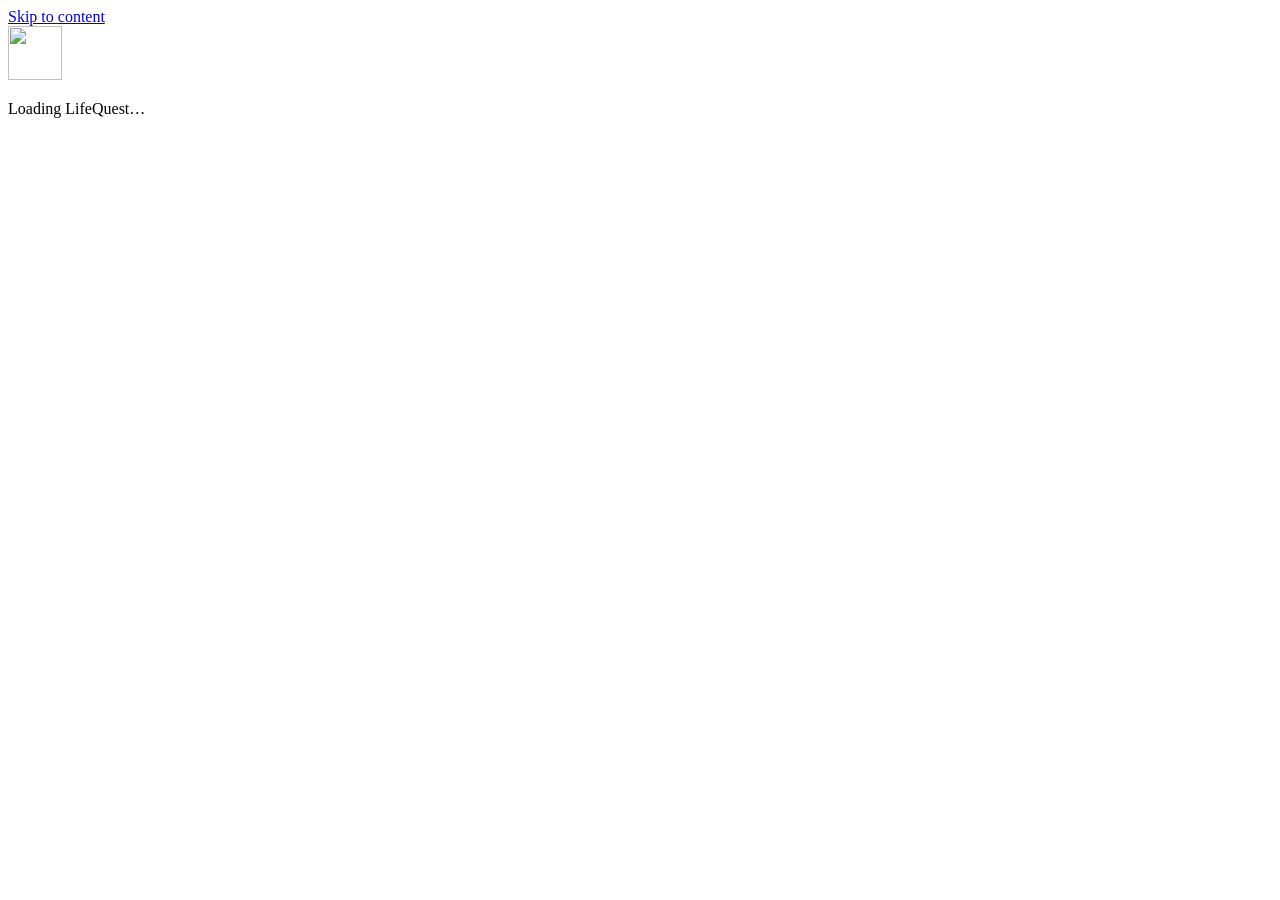
==== web/index.html @ d5780f48 "LifeQuest: opening page, reactive orb background, limelight navigation The app is a progression syst" ====
<!DOCTYPE html>
<html lang="en" data-theme="dark">
<head>
  <meta charset="utf-8">
  <meta name="viewport" content="width=device-width, initial-scale=1, viewport-fit=cover">
  <meta name="color-scheme" content="dark light">
  <meta name="description" content="LifeQuest — turn real life into a progression-based RPG.">
  <title>LifeQuest</title>
  <link rel="stylesheet" href="/css/styles.css">
  <link rel="stylesheet" href="/css/opening.css">
  <link rel="stylesheet" href="/css/landing.css">
  <!-- Decides the palette before the first paint, so light mode never flashes
       black. Must stay above the app module. -->
  <script type="module" src="/js/theme.js"></script>
  <link rel="icon" href="data:image/svg+xml,<svg xmlns='http://www.w3.org/2000/svg' viewBox='0 0 100 100'><text y='.9em' font-size='90'>◆</text></svg>">
</head>
<body>
  <a class="skip-link" href="#main">Skip to content</a>

  <div id="boot" class="boot">
    <img class="boot__mark" src="/img/emblem.svg" alt="" width="54" height="54">
    <p class="boot__text">Loading LifeQuest…</p>
  </div>

  <div id="app" class="app" hidden>
    <header class="topbar" id="topbar"></header>
    <nav class="sidenav" id="sidenav" aria-label="Primary"></nav>
    <main class="main" id="main" tabindex="-1"></main>
    <nav class="tabbar" id="tabbar" aria-label="Primary mobile"></nav>
  </div>

  <div class="toasts" id="toasts" role="status" aria-live="polite" aria-atomic="false"></div>
  <div class="overlay-root" id="overlay-root"></div>
  <div class="sr-only" id="live-region" role="status" aria-live="assertive"></div>

  <script type="module" src="/js/main.js"></script>
  <noscript>
    <p style="padding:2rem;color:#e8eaf2">LifeQuest needs JavaScript enabled to run.</p>
  </noscript>
</body>
</html>
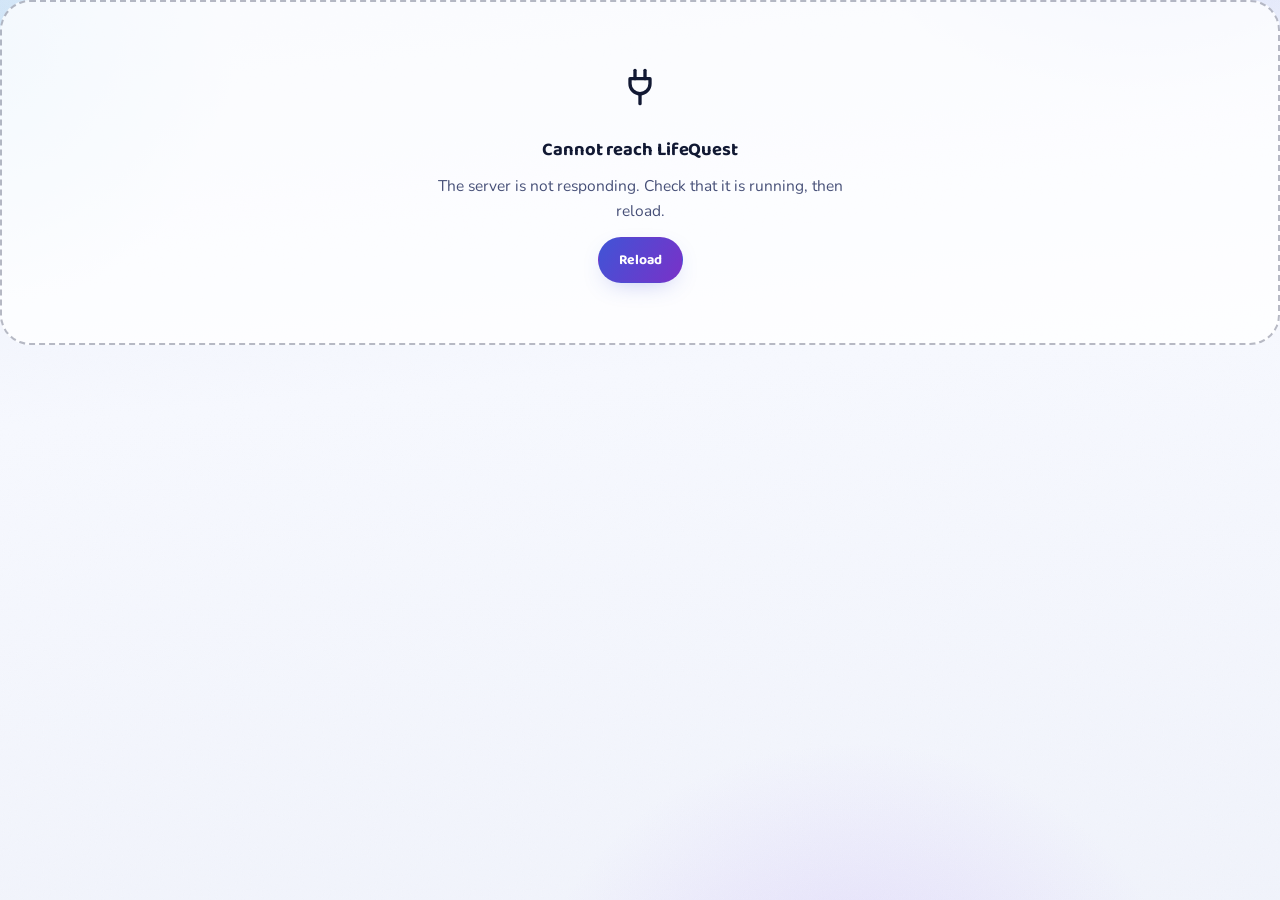
==== commit c9fa65b9: "Constellation UI, dictation and video proof; GitHub Pages demo running the server in Pyodide Static " ====
--- a/web/index.html
+++ b/web/index.html
@@ -6,19 +6,20 @@
   <meta name="color-scheme" content="dark light">
   <meta name="description" content="LifeQuest — turn real life into a progression-based RPG.">
   <title>LifeQuest</title>
-  <link rel="stylesheet" href="/css/styles.css">
-  <link rel="stylesheet" href="/css/opening.css">
-  <link rel="stylesheet" href="/css/landing.css">
+  <link rel="stylesheet" href="css/styles.css">
+  <link rel="stylesheet" href="css/opening.css">
+  <link rel="stylesheet" href="css/landing.css">
   <!-- Decides the palette before the first paint, so light mode never flashes
        black. Must stay above the app module. -->
-  <script type="module" src="/js/theme.js"></script>
-  <link rel="icon" href="data:image/svg+xml,<svg xmlns='http://www.w3.org/2000/svg' viewBox='0 0 100 100'><text y='.9em' font-size='90'>◆</text></svg>">
+  <script type="module" src="js/theme.js"></script>
+  <!-- The emblem itself, so the tab and the app can never drift apart. -->
+  <link rel="icon" type="image/svg+xml" href="img/emblem.svg">
 </head>
 <body>
   <a class="skip-link" href="#main">Skip to content</a>
 
   <div id="boot" class="boot">
-    <img class="boot__mark" src="/img/emblem.svg" alt="" width="54" height="54">
+    <img class="boot__mark" src="img/emblem.svg" alt="" width="54" height="54">
     <p class="boot__text">Loading LifeQuest…</p>
   </div>
 
@@ -33,7 +34,7 @@
   <div class="overlay-root" id="overlay-root"></div>
   <div class="sr-only" id="live-region" role="status" aria-live="assertive"></div>
 
-  <script type="module" src="/js/main.js"></script>
+  <script type="module" src="js/main.js"></script>
   <noscript>
     <p style="padding:2rem;color:#e8eaf2">LifeQuest needs JavaScript enabled to run.</p>
   </noscript>
--- a/web/css/styles.css
+++ b/web/css/styles.css
@@ -0,0 +1,1693 @@
+/* ==========================================================================
+   LifeQuest design system — playful, dark-first, motion-aware.
+   Type: rounded and self-hosted. Colour: one accent per domain, gold for XP.
+   ========================================================================== */
+
+/* ----------------------------------------------------------------- type --
+   Two faces, both self-hosted under /fonts, because `font-src 'self'` in the
+   CSP forbids fetching them and a Google Fonts <link> would be blocked twice
+   over — once for the stylesheet, once for the file. Downloaded once and
+   committed, so the app has no network dependency and looks the same offline.
+
+   Both are variable fonts: one file each covers every weight the product uses,
+   which is why the whole type system costs two requests and ~70 KB.
+
+   * Nunito for everything you read. Rounded terminals and open counters — the
+     friendliest thing that is still a serious reading face at 15.5px.
+   * Baloo 2 for display: headings, the wordmark, levels, big numbers. Chunky
+     and unmistakably playful, which is exactly what a heading should be here
+     and exactly what body copy should not.
+
+   `font-display: swap` matters more than usual: the fallback stack is still the
+   rounded system stack these replaced, so a slow first paint degrades to the
+   previous design rather than to Times New Roman.
+   ------------------------------------------------------------------------- */
+@font-face {
+  font-family: "Nunito";
+  src: url("../fonts/nunito-latin.woff2") format("woff2");
+  font-weight: 200 1000;
+  font-style: normal;
+  font-display: swap;
+  unicode-range: U+0000-00FF, U+0131, U+0152-0153, U+02BB-02BC, U+02C6, U+02DA,
+                 U+02DC, U+0304, U+0308, U+0329, U+2000-206F, U+20AC, U+2122,
+                 U+2191, U+2193, U+2212, U+2215, U+FEFF, U+FFFD;
+}
+@font-face {
+  font-family: "Baloo 2";
+  src: url("../fonts/baloo2-latin.woff2") format("woff2");
+  font-weight: 400 800;
+  font-style: normal;
+  font-display: swap;
+  unicode-range: U+0000-00FF, U+0131, U+0152-0153, U+02BB-02BC, U+02C6, U+02DA,
+                 U+02DC, U+0304, U+0308, U+0329, U+2000-206F, U+20AC, U+2122,
+                 U+2191, U+2193, U+2212, U+2215, U+FEFF, U+FFFD;
+}
+
+/* --------------------------------------------------------------- themes --
+   Two palettes, one token contract. `data-theme` is written by js/theme.js and
+   is always the *resolved* value (light or dark) — "auto" lives in
+   `data-theme-pref` and is resolved against the OS setting, so no stylesheet
+   ever has to express the same palette twice.
+
+   The scheme is cool throughout — indigo, violet, cyan, teal — with exactly one
+   warm colour left in it: XP gold. Keeping gold rare is what makes it read as
+   reward rather than decoration, so it is reserved for levels, XP and streaks
+   and is never used for ordinary chrome.
+   ------------------------------------------------------------------------- */
+:root {
+  color-scheme: dark;
+
+  /* Ground and surfaces */
+  --bg: #05070f;
+  --bg-1: #0d1330;
+  --bg-2: #070a18;
+  --surface-1: rgba(24, 31, 58, 0.70);
+  --surface-2: rgba(33, 42, 76, 0.80);
+  --surface-3: rgba(45, 57, 100, 0.88);
+  --surface-solid: #141a30;
+  --chrome: rgba(8, 11, 24, 0.66);        /* glass bars: topbar, sidenav, modal */
+  --field: rgba(6, 9, 20, 0.60);          /* inputs */
+  --field-focus: rgba(6, 9, 20, 0.85);
+  --scrim: rgba(4, 6, 14, 0.72);
+  --border: rgba(255, 255, 255, 0.10);
+  --border-strong: rgba(255, 255, 255, 0.20);
+  --track: rgba(255, 255, 255, 0.08);   /* unfilled meter groove */
+
+  /* Ink */
+  --text: #eef1fb;
+  --text-muted: #a7afcc;
+  --text-dim: #737c9f;
+  --on-accent: #070c1c;                   /* ink on a bright accent fill */
+  --on-xp: #1c1405;
+
+  /* Domain accents (UI) */
+  --physical: #3fd0c9;
+  --physical-soft: rgba(63, 208, 201, 0.16);
+  --physical-line: rgba(63, 208, 201, 0.40);
+  --academic: #56d0f5;
+  --academic-soft: rgba(86, 208, 245, 0.16);
+  --academic-line: rgba(86, 208, 245, 0.40);
+  --passion: #bd85ff;
+  --passion-soft: rgba(189, 133, 255, 0.16);
+  --passion-line: rgba(189, 133, 255, 0.40);
+  --xp: #ffcf5c;
+  --xp-soft: rgba(255, 207, 92, 0.16);
+  --xp-line: rgba(255, 207, 92, 0.42);
+  --xp-glow: rgba(255, 207, 92, 0.55);
+  --success: #4fdca6;
+  --warn: #ffc04d;
+  --danger: #ff7a8f;
+  --accent: #7d8cff;
+  --accent-2: #b07cff;
+  --accent-soft: rgba(125, 140, 255, 0.16);
+  --accent-line: rgba(125, 140, 255, 0.42);
+
+  /* The centred display type: dark blue into purple. */
+  --headline-a: #4c6ef5;
+  --headline-b: #b07cff;
+
+  /* Slow colour field behind the whole app */
+  --halo-a: rgba(125, 140, 255, 0.22);
+  --halo-b: rgba(86, 208, 245, 0.17);
+  --halo-c: rgba(189, 133, 255, 0.20);
+
+  /* Type — rounded and playful, so the product reads as a game not a form.
+     Every stack keeps the system fallbacks the self-hosted faces replaced, so
+     a blocked or slow font degrades to the previous design. */
+  --font: "Nunito", ui-rounded, "SF Pro Rounded", "Trebuchet MS",
+          "Segoe UI Variable Text", "Segoe UI", system-ui, sans-serif;
+  --font-display: "Baloo 2", "Nunito", ui-rounded, "SF Pro Rounded",
+                  "Trebuchet MS", "Segoe UI Variable Display", system-ui, sans-serif;
+  --font-mono: ui-monospace, "Cascadia Mono", "SF Mono", "Segoe UI Mono", Menlo, monospace;
+  /* A contrasting face used mid-sentence to lift key words out of body copy.
+     Deliberately NOT rounded: with the body face this friendly, the emphasis
+     channel has to be a real change of voice to still register. */
+  --font-accent: "Iowan Old Style", "Palatino Linotype", Palatino, Georgia,
+                 "Times New Roman", serif;
+
+  /* Shape — chunky and friendly */
+  --r-sm: 10px;
+  --r-md: 16px;
+  --r-lg: 22px;
+  --r-xl: 30px;
+  --shadow-1: 0 2px 6px rgba(0, 0, 0, 0.35);
+  --shadow-2: 0 14px 34px -14px rgba(0, 0, 0, 0.75);
+  --shadow-3: 0 30px 70px -22px rgba(0, 0, 0, 0.85);
+  --ring: 0 0 0 3px var(--bg), 0 0 0 6px var(--accent);
+
+  --nav-w: 88px;                          /* the icon rail, labels live in tooltips */
+  --topbar-h: 68px;
+  --ease: cubic-bezier(0.22, 0.68, 0.31, 1);
+  --spring: cubic-bezier(0.34, 1.56, 0.64, 1);
+  --dur-fast: 140ms;
+  --dur: 260ms;
+  --dur-slow: 520ms;
+}
+
+/* Light: the same contract, re-grounded. Accents are darkened rather than
+   re-hued, so a physical quest is the same teal idea in both themes — just at a
+   weight that holds contrast against white instead of against near-black. */
+:root[data-theme="light"] {
+  color-scheme: light;
+
+  --bg: #eef1fa;
+  --bg-1: #e2e8f8;
+  --bg-2: #f7f9ff;
+  --surface-1: rgba(255, 255, 255, 0.76);
+  --surface-2: rgba(255, 255, 255, 0.92);
+  --surface-3: #ffffff;
+  --surface-solid: #ffffff;
+  --chrome: rgba(247, 249, 255, 0.78);
+  --field: rgba(255, 255, 255, 0.88);
+  --field-focus: #ffffff;
+  --scrim: rgba(17, 24, 54, 0.38);
+  --border: rgba(20, 28, 60, 0.14);
+  --border-strong: rgba(20, 28, 60, 0.30);
+  --track: rgba(20, 28, 60, 0.11);
+
+  --text: #121933;
+  --text-muted: #475078;
+  --text-dim: #6a7398;
+  --on-accent: #ffffff;
+  --on-xp: #2a1e02;
+
+  --physical: #0d8f88;
+  --physical-soft: rgba(13, 143, 136, 0.13);
+  --physical-line: rgba(13, 143, 136, 0.38);
+  --academic: #0b76ad;
+  --academic-soft: rgba(11, 118, 173, 0.13);
+  --academic-line: rgba(11, 118, 173, 0.38);
+  --passion: #7534c9;
+  --passion-soft: rgba(117, 52, 201, 0.12);
+  --passion-line: rgba(117, 52, 201, 0.36);
+  --xp: #9a6a08;
+  --xp-soft: rgba(154, 106, 8, 0.14);
+  --xp-line: rgba(154, 106, 8, 0.40);
+  --xp-glow: rgba(154, 106, 8, 0.35);
+  --success: #0f7d59;
+  --warn: #8c5c00;
+  --danger: #c22a44;
+  --accent: #4054d6;
+  --accent-2: #7534c9;
+  --accent-soft: rgba(64, 84, 214, 0.12);
+  --accent-line: rgba(64, 84, 214, 0.38);
+
+  --headline-a: #1e3a9c;
+  --headline-b: #6b2fc9;
+
+  --halo-a: rgba(96, 120, 245, 0.20);
+  --halo-b: rgba(40, 170, 230, 0.16);
+  --halo-c: rgba(150, 100, 245, 0.18);
+
+  /* Shadows on a light ground have to be far lighter or everything looks dirty. */
+  --shadow-1: 0 2px 6px rgba(20, 28, 60, 0.10);
+  --shadow-2: 0 14px 34px -14px rgba(20, 28, 60, 0.28);
+  --shadow-3: 0 30px 70px -22px rgba(20, 28, 60, 0.34);
+}
+
+:root[data-contrast="high"] {
+  --text-muted: #dde1ee;
+  --text-dim: #bcc2d6;
+  --border: rgba(255, 255, 255, 0.3);
+  --border-strong: rgba(255, 255, 255, 0.5);
+  --surface-1: rgba(20, 23, 42, 0.97);
+  --surface-2: rgba(34, 38, 64, 0.98);
+}
+
+:root[data-theme="light"][data-contrast="high"] {
+  --text-muted: #232b4d;
+  --text-dim: #384169;
+  --border: rgba(20, 28, 60, 0.34);
+  --border-strong: rgba(20, 28, 60, 0.58);
+  --surface-1: #ffffff;
+  --surface-2: #ffffff;
+}
+
+*, *::before, *::after { box-sizing: border-box; }
+html, body { height: 100%; }
+
+body {
+  margin: 0;
+  font-family: var(--font);
+  font-size: 15.5px;
+  line-height: 1.6;
+  color: var(--text);
+  background: var(--bg);
+  -webkit-font-smoothing: antialiased;
+  text-rendering: optimizeLegibility;
+  overflow-x: hidden;
+}
+
+/* Slow-drifting colour field. Purely decorative, sits behind everything. */
+body::before {
+  content: "";
+  position: fixed; inset: -20vmax; z-index: -2;
+  background:
+    radial-gradient(38vmax 32vmax at 78% 8%, var(--halo-a), transparent 62%),
+    radial-gradient(36vmax 34vmax at 12% 22%, var(--halo-b), transparent 60%),
+    radial-gradient(42vmax 38vmax at 62% 92%, var(--halo-c), transparent 62%),
+    linear-gradient(175deg, var(--bg-1), var(--bg-2) 45%, var(--bg));
+  animation: drift 34s var(--ease) infinite alternate;
+}
+/* Fine grain so the large flat areas do not band. */
+body::after {
+  content: "";
+  position: fixed; inset: 0; z-index: -1; pointer-events: none; opacity: .30;
+  background-image: url("data:image/svg+xml,%3Csvg xmlns='http://www.w3.org/2000/svg' width='140' height='140'%3E%3Cfilter id='n'%3E%3CfeTurbulence type='fractalNoise' baseFrequency='.85' numOctaves='3'/%3E%3CfeColorMatrix type='saturate' values='0'/%3E%3C/filter%3E%3Crect width='140' height='140' filter='url(%23n)' opacity='.35'/%3E%3C/svg%3E");
+}
+:root[data-theme="light"] body::after { opacity: .10; }
+@keyframes drift {
+  0%   { transform: translate3d(0, 0, 0) scale(1); }
+  50%  { transform: translate3d(-2.5vmax, 2vmax, 0) scale(1.06); }
+  100% { transform: translate3d(2vmax, -2.5vmax, 0) scale(1.02); }
+}
+
+h1, h2, h3, h4 {
+  margin: 0; font-family: var(--font-display);
+  /* Baloo 2 carries tall ascenders and a deep descender, so it needs more room
+     than the system stack did and none of the negative tracking that stack
+     wanted — it is already tightly spaced by design. */
+  line-height: 1.22; font-weight: 700; letter-spacing: -0.005em;
+}
+h1 { font-size: clamp(1.75rem, 1.2rem + 2.1vw, 2.6rem); }
+h2 { font-size: 1.25rem; }
+h3 { font-size: 1.05rem; }
+p { margin: 0 0 0.85em; }
+a { color: var(--academic); }
+button, input, select, textarea { font: inherit; color: inherit; }
+::selection { background: var(--accent-soft); }
+
+.grad-text {
+  background: linear-gradient(102deg, var(--headline-a), var(--headline-b));
+  -webkit-background-clip: text; background-clip: text;
+  color: transparent; -webkit-text-fill-color: transparent;
+}
+
+.sr-only {
+  position: absolute; width: 1px; height: 1px; padding: 0; margin: -1px;
+  overflow: hidden; clip: rect(0 0 0 0); white-space: nowrap; border: 0;
+}
+
+.skip-link {
+  position: absolute; left: 12px; top: -70px; z-index: 100;
+  background: var(--surface-solid); color: var(--text);
+  padding: 11px 18px; border-radius: var(--r-md); border: 1px solid var(--border-strong);
+  transition: top var(--dur) var(--spring);
+}
+.skip-link:focus { top: 14px; }
+
+:where(a, button, input, select, textarea, [tabindex]):focus-visible {
+  outline: none; box-shadow: var(--ring); border-radius: var(--r-sm);
+}
+
+/* --------------------------------------------------------------- boot ---- */
+.boot {
+  position: fixed; inset: 0; display: grid; place-content: center; gap: 18px;
+  justify-items: center; z-index: 50;
+}
+.boot[hidden] { display: none; }   /* author display beats the UA [hidden] rule */
+.boot__mark { width: 54px; height: 54px; animation: bob 1.5s var(--ease) infinite; }
+.boot__text {
+  color: var(--text-dim); font-size: 12px; letter-spacing: 0.22em; text-transform: uppercase;
+}
+@keyframes bob {
+  0%, 100% { transform: translateY(0) rotate(0deg); opacity: .6; }
+  50%      { transform: translateY(-10px) rotate(8deg); opacity: 1; }
+}
+
+/* ------------------------------------------------------------ app shell -- */
+.app {
+  display: grid;
+  grid-template-columns: var(--nav-w) minmax(0, 1fr);
+  grid-template-rows: var(--topbar-h) minmax(0, 1fr);
+  grid-template-areas: "nav top" "nav main";
+  min-height: 100vh;
+}
+.app[hidden] { display: none; }
+.app.app--bare {
+  grid-template-columns: minmax(0, 1fr);
+  grid-template-areas: "main"; grid-template-rows: 1fr;
+}
+.app.app--bare .topbar, .app.app--bare .sidenav, .app.app--bare .tabbar { display: none; }
+.app.app--bare .main { padding: 0; max-width: none; }
+
+.topbar {
+  grid-area: top; position: sticky; top: 0; z-index: 20;
+  display: flex; align-items: center; gap: 18px;
+  padding: 0 clamp(16px, 3vw, 34px);
+  background: var(--chrome);
+  backdrop-filter: blur(18px) saturate(140%);
+  border-bottom: 1px solid var(--border);
+}
+.topbar__brand {
+  display: none; align-items: center; gap: 9px; text-decoration: none; color: var(--text);
+}
+.topbar__name { font-family: var(--font-display); letter-spacing: -0.01em; }
+.topbar__xp { flex: 1; max-width: 460px; }
+.topbar__actions { margin-left: auto; gap: 8px; }
+
+.sidenav {
+  grid-area: nav; position: sticky; top: 0; align-self: start;
+  height: 100vh; padding: 18px 8px 18px;
+  display: flex; flex-direction: column; align-items: center; gap: 5px;
+  background: var(--chrome);
+  backdrop-filter: blur(18px) saturate(140%);
+  border-right: 1px solid var(--border);
+}
+
+.main {
+  grid-area: main; min-width: 0;
+  padding: clamp(20px, 2.8vw, 38px) clamp(16px, 3vw, 34px) 110px;
+  max-width: 1220px; width: 100%;
+}
+.main:focus { outline: none; }
+.tabbar { display: none; }
+
+/* ------------------------------------------------------------ brand/nav -- */
+.brand { display: flex; align-items: center; gap: 11px; padding: 4px 10px 22px; }
+.brand--auth { padding: 0 0 22px; }
+.brand--auth .brand__sub { max-width: none; letter-spacing: .07em; }
+.brand__mark { filter: drop-shadow(0 4px 14px var(--accent-line)); }
+.brand__name {
+  font-family: var(--font-display); font-weight: 700; font-size: 1.12rem;
+  letter-spacing: -0.015em;
+}
+.brand__sub {
+  display: block; font-size: 10.5px; letter-spacing: 0.1em; text-transform: uppercase;
+  color: var(--text-dim); line-height: 1.4; letter-spacing: .05em;
+}
+
+/* The labelled row, now used only by the "More" sheet — the one place a phone
+   can read the name of a screen the icon bar shows without one. */
+.navlink {
+  position: relative; display: flex; align-items: center; gap: 11px;
+  padding: 10px 13px; border-radius: var(--r-md);
+  color: var(--text-muted); text-decoration: none; font-size: 14.5px; font-weight: 600;
+  border: 1px solid transparent; background: none; cursor: pointer; width: 100%;
+  text-align: left; font-family: inherit;
+  transition: background var(--dur-fast) var(--ease), color var(--dur-fast) var(--ease),
+              transform var(--dur-fast) var(--spring);
+}
+.navlink--sheet:hover { background: var(--surface-1); color: var(--text); transform: translateX(3px); }
+.navlink--sheet { background: var(--surface-1); border-color: var(--border); }
+.navlink--sheet[aria-current="page"] { color: var(--text); border-color: var(--border-strong); }
+.navlink__glyph { flex: none; opacity: .75; }
+.nav-spacer { flex: 1; }
+
+/* ------------------------------------------------------- limelight nav --- */
+/* Icon-only navigation with a beam that slides to the active item and throws a
+   cone of light over it. One component, two orientations: the desktop rail runs
+   the beam down its trailing edge, the phone bar across its top. */
+.limelight {
+  position: relative; display: flex; isolation: isolate;
+}
+.limelight--vertical { flex-direction: column; align-items: center; gap: 2px; padding: 4px 0; }
+.limelight--horizontal { align-items: center; justify-content: space-around; }
+
+.limelight__item {
+  position: relative; z-index: 2;
+  display: grid; place-items: center; width: 46px; height: 46px; flex: none;
+  padding: 0; border-radius: var(--r-md); border: 0; background: none;
+  color: var(--text); cursor: pointer;
+  /* The original fades inactive icons rather than recolouring them, so one
+     accent does the work and the row stays quiet. */
+  opacity: .38;
+  transition: opacity var(--dur) var(--ease), transform var(--dur-fast) var(--spring);
+}
+.limelight__item:hover { opacity: .78; transform: translateY(-1px); }
+.limelight__item.is-active { opacity: 1; }
+.limelight__item:focus-visible { outline: none; box-shadow: var(--ring); opacity: 1; }
+.limelight__item .icon { width: 22px; height: 22px; }
+
+.limelight__badge {
+  position: absolute; top: 6px; right: 5px; min-width: 16px; height: 16px;
+  display: grid; place-items: center; padding: 0 4px; border-radius: 99px;
+  background: var(--xp); color: var(--on-xp);
+  font-size: 10.5px; font-weight: 800; font-variant-numeric: tabular-nums;
+  box-shadow: 0 0 10px -2px var(--xp-glow);
+}
+.limelight__badge[hidden] { display: none; }
+
+.limelight__beam {
+  position: absolute; z-index: 1; border-radius: 99px; background: var(--accent);
+}
+/* The glow is thrown in the direction the light travels — down out of a bar
+   pinned to the bottom of the screen, sideways off a rail. */
+.limelight--horizontal .limelight__beam { box-shadow: 0 14px 34px 4px var(--accent); }
+.limelight--vertical .limelight__beam { box-shadow: -14px 0 34px 4px var(--accent); }
+/* Parked off-stage until the first measurement, exactly as the original does,
+   so the opening frame is never a light sliding in from nowhere. */
+.limelight--horizontal .limelight__beam { top: 0; left: -999px; width: 44px; height: 4px; }
+.limelight--vertical .limelight__beam { right: 0; top: -999px; height: 44px; width: 4px; }
+.limelight--ready .limelight__beam {
+  transition: left 400ms var(--ease), top 400ms var(--ease);
+}
+.limelight--instant .limelight__beam { transition: none; }
+
+/* The cone travels with the beam: a clipped wedge of light spreading away from
+   the edge it sits on. */
+.limelight__cone {
+  position: absolute; pointer-events: none;
+}
+.limelight--horizontal .limelight__cone {
+  left: -30%; top: 4px; width: 160%; height: 56px;
+  clip-path: polygon(5% 100%, 25% 0, 75% 0, 95% 100%);
+  background: linear-gradient(180deg, var(--accent-line), transparent 88%);
+}
+.limelight--vertical .limelight__cone {
+  top: -30%; right: 4px; height: 160%; width: 60px;
+  clip-path: polygon(100% 5%, 0 25%, 0 75%, 100% 95%);
+  background: linear-gradient(270deg, var(--accent-line), transparent 88%);
+}
+
+/* ------------------------------------------------------------- the rail -- */
+.rail__brand {
+  display: grid; place-items: center; padding: 4px 0 14px;
+}
+.rail__brand img { filter: drop-shadow(0 4px 14px var(--accent-line)); }
+.rail__level { display: grid; place-items: center; padding-top: 10px; }
+.rail__ring {
+  position: relative; display: grid; place-items: center;
+  width: 46px; height: 46px;
+}
+/* The meter *is* the ring: one conic sweep for the XP percentage, masked to a
+   band. It has to be a pseudo-element rather than the box itself — a mask
+   applies to the whole subtree, and the level number would be cut out with it. */
+.rail__ring::before {
+  content: ""; position: absolute; inset: 0; border-radius: 50%;
+  background: conic-gradient(var(--xp) calc(var(--pct, 0) * 1%), var(--track) 0);
+  -webkit-mask: radial-gradient(circle, transparent 58%, #000 60%);
+  mask: radial-gradient(circle, transparent 58%, #000 60%);
+}
+.rail__ring b {
+  position: relative; font-family: var(--font-display); font-weight: 800;
+  font-size: 15px; color: var(--text); line-height: 1;
+}
+
+/* ------------------------------------------------------------- surfaces -- */
+.card {
+  position: relative;
+  background: var(--surface-1);
+  border: 1px solid var(--border);
+  border-radius: var(--r-lg);
+  padding: clamp(16px, 2vw, 24px);
+  box-shadow: var(--shadow-2);
+  backdrop-filter: blur(12px);
+}
+.card--flush { padding: 0; overflow: hidden; }
+.card--tight { padding: 14px 16px; border-radius: var(--r-md); }
+.card__head {
+  display: flex; align-items: baseline; justify-content: space-between;
+  gap: 12px; margin-bottom: 15px;
+}
+.card__title {
+  font-family: var(--font-display); font-size: 12.5px; letter-spacing: 0.14em;
+  text-transform: uppercase; color: var(--text-dim); font-weight: 700;
+}
+
+.grid { display: grid; gap: clamp(14px, 1.7vw, 22px); }
+.grid--2 { grid-template-columns: repeat(auto-fit, minmax(310px, 1fr)); }
+.grid--3 { grid-template-columns: repeat(auto-fit, minmax(240px, 1fr)); }
+.stack { display: flex; flex-direction: column; gap: 15px; }
+.row { display: flex; align-items: center; gap: 10px; flex-wrap: wrap; }
+.row--between { justify-content: space-between; }
+.page-head {
+  display: flex; align-items: flex-end; justify-content: space-between;
+  gap: 16px; margin-bottom: 24px; flex-wrap: wrap;
+}
+.page-head p { color: var(--text-muted); margin: 6px 0 0; max-width: 62ch; }
+
+/* --------------------------------------------------------------- pieces -- */
+.eyebrow {
+  font-family: var(--font-display); font-size: 11px; letter-spacing: 0.2em;
+  text-transform: uppercase; color: var(--text-dim); font-weight: 700;
+}
+.muted { color: var(--text-muted); }
+.dim { color: var(--text-dim); }
+.num { font-variant-numeric: tabular-nums; }
+.mono { font-family: var(--font-mono); }
+
+.chip {
+  display: inline-flex; align-items: center; gap: 6px;
+  padding: 4px 11px; border-radius: 99px; font-size: 11.5px; font-weight: 700;
+  letter-spacing: 0.05em; text-transform: uppercase;
+  background: var(--surface-2); color: var(--text-muted);
+  border: 1.5px solid var(--border); white-space: nowrap;
+  transition: transform var(--dur-fast) var(--spring);
+}
+.chip:hover { transform: translateY(-1px) rotate(-1deg); }
+.chip--physical { background: var(--physical-soft); color: var(--physical); border-color: var(--physical-line); }
+.chip--academic { background: var(--academic-soft); color: var(--academic); border-color: var(--academic-line); }
+.chip--passion  { background: var(--passion-soft);  color: var(--passion);  border-color: var(--passion-line); }
+.chip--xp { background: var(--xp-soft); color: var(--xp); border-color: var(--xp-line); }
+.chip--success { background: rgba(92,227,154,.16); color: var(--success); border-color: rgba(92,227,154,.4); }
+.chip--warn { background: rgba(255,192,77,.16); color: var(--warn); border-color: rgba(255,192,77,.4); }
+.chip--danger { background: rgba(255,122,122,.16); color: var(--danger); border-color: rgba(255,122,122,.4); }
+
+.stars { color: var(--xp); letter-spacing: 2px; font-size: 12.5px; }
+.stars .off { color: var(--text-dim); opacity: .4; }
+
+.btn {
+  --btn-bg: var(--surface-2);
+  --btn-fg: var(--text);
+  display: inline-flex; align-items: center; justify-content: center; gap: 8px;
+  padding: 11px 20px; border-radius: 99px; cursor: pointer;
+  background: var(--btn-bg); color: var(--btn-fg);
+  border: 1.5px solid var(--border-strong);
+  font-family: var(--font-display); font-weight: 700; font-size: 14px;
+  transition: transform var(--dur-fast) var(--spring), filter var(--dur-fast) var(--ease),
+              box-shadow var(--dur-fast) var(--ease);
+}
+.btn:hover:not(:disabled) { filter: brightness(1.12); transform: translateY(-2px); }
+.btn:active:not(:disabled) { transform: translateY(0) scale(.98); }
+.btn:disabled { opacity: .5; cursor: not-allowed; }
+.btn--primary {
+  --btn-bg: linear-gradient(120deg, var(--accent), var(--accent-2) 92%);
+  --btn-fg: var(--on-accent);
+  border-color: transparent; box-shadow: 0 8px 24px -10px var(--accent-line);
+}
+.btn--primary:hover:not(:disabled) { box-shadow: 0 12px 30px -10px var(--accent); }
+.btn--ghost { --btn-bg: transparent; border-color: var(--border); color: var(--text-muted); }
+.btn--ghost:hover { color: var(--text); background: var(--surface-1); }
+.btn--danger { --btn-bg: rgba(255,122,122,.14); color: var(--danger); border-color: rgba(255,122,122,.4); }
+.btn--sm { padding: 7px 14px; font-size: 12.5px; }
+.btn--lg { padding: 14px 24px; font-size: 15.5px; }
+.btn--block { width: 100%; }
+
+.field { display: flex; flex-direction: column; gap: 7px; margin-bottom: 15px; }
+.field__label {
+  font-family: var(--font-display); font-size: 12px; letter-spacing: 0.08em;
+  text-transform: uppercase; color: var(--text-dim); font-weight: 700;
+}
+.field__hint { font-size: 12.5px; color: var(--text-dim); }
+.field__error { font-size: 13px; color: var(--danger); font-weight: 600; }
+.input, .textarea, .select {
+  width: 100%; padding: 12px 15px; border-radius: var(--r-md);
+  background: var(--field); color: var(--text);
+  border: 1.5px solid var(--border);
+  transition: border-color var(--dur-fast) var(--ease), background var(--dur-fast) var(--ease);
+}
+.input:hover, .textarea:hover, .select:hover { border-color: var(--border-strong); }
+.input:focus, .textarea:focus, .select:focus { background: var(--field-focus); }
+.input::placeholder, .textarea::placeholder { color: var(--text-dim); }
+.textarea { min-height: 108px; resize: vertical; line-height: 1.55; }
+
+.pillgroup { display: flex; flex-wrap: wrap; gap: 8px; }
+.pill {
+  padding: 8px 15px; border-radius: 99px; cursor: pointer; font-size: 13.5px; font-weight: 600;
+  background: var(--surface-1); border: 1.5px solid var(--border); color: var(--text-muted);
+  transition: all var(--dur-fast) var(--spring);
+}
+.pill:hover { color: var(--text); border-color: var(--border-strong); transform: translateY(-2px); }
+.pill[aria-pressed="true"] {
+  background: var(--xp-soft); color: var(--xp); border-color: var(--xp-line);
+  box-shadow: 0 4px 14px -6px var(--xp-glow);
+}
+
+/* ---------------------------------------------------------- progress ----- */
+.meter { --value: 0; --meter-color: var(--xp); }
+.meter__track {
+  height: 10px; border-radius: 99px; overflow: hidden;
+  background: var(--track); position: relative;
+}
+.meter__fill {
+  height: 100%; width: calc(var(--value) * 1%); border-radius: 99px;
+  background: linear-gradient(90deg,
+      color-mix(in srgb, var(--meter-color) 58%, var(--surface-solid)), var(--meter-color));
+  box-shadow: 0 0 16px -2px var(--meter-color);
+  transition: width var(--dur-slow) var(--spring);
+}
+/* The XP meter is the one that gets the two-hue blend. */
+.meter:not([class*="meter--"]) .meter__fill,
+.meter--xp .meter__fill {
+  background: linear-gradient(90deg, var(--accent-2), var(--xp));
+}
+.meter--physical { --meter-color: var(--physical); }
+.meter--academic { --meter-color: var(--academic); }
+.meter--passion  { --meter-color: var(--passion); }
+.meter--overall  { --meter-color: #8f9bff; }
+.meter__label { display: flex; justify-content: space-between; font-size: 13px; margin-bottom: 7px; }
+.meter__label b { font-variant-numeric: tabular-nums; font-weight: 700; }
+
+.blocks { display: flex; gap: 3px; }
+.blocks i {
+  flex: 1; height: 11px; border-radius: 3px; background: var(--track);
+  transition: background var(--dur) var(--ease);
+}
+.blocks i.on { background: var(--meter-color); box-shadow: 0 0 10px -2px var(--meter-color); }
+
+/* --------------------------------------------------------- hero header --- */
+.hero { overflow: hidden; }
+.hero::after {
+  content: ""; position: absolute; inset: 0; pointer-events: none; border-radius: inherit;
+  background: radial-gradient(60% 120% at 88% -30%, var(--xp-soft), transparent 62%);
+}
+.hero__grid {
+  display: grid; grid-template-columns: minmax(0, 1.05fr) minmax(0, 1fr);
+  gap: 28px; align-items: center; position: relative; z-index: 1;
+}
+.hero__level { display: flex; align-items: baseline; gap: 12px; }
+.hero__level b {
+  font-family: var(--font-display);
+  font-size: clamp(2.6rem, 1.6rem + 3.4vw, 3.8rem); font-weight: 800;
+  letter-spacing: -0.045em; line-height: 1;
+  background: linear-gradient(150deg, color-mix(in srgb, var(--xp) 45%, #ffffff),
+              var(--xp) 55%, color-mix(in srgb, var(--xp) 72%, #6b3d00));
+  -webkit-background-clip: text; background-clip: text; color: transparent;
+}
+.hero__title { color: var(--xp); font-weight: 700; letter-spacing: .1em; font-size: 13px; }
+.hero__xp { font-size: 13.5px; color: var(--text-muted); font-variant-numeric: tabular-nums; }
+.hero__stats { display: flex; gap: 22px; flex-wrap: wrap; margin-top: 16px; }
+.stat { min-width: 76px; }
+.stat b {
+  display: block; font-family: var(--font-display); font-size: 1.4rem; font-weight: 700;
+  font-variant-numeric: tabular-nums; line-height: 1.2;
+}
+.stat span {
+  font-size: 10.5px; letter-spacing: .12em; text-transform: uppercase; color: var(--text-dim);
+  font-weight: 600;
+}
+
+/* ------------------------------------------------------------- quests ---- */
+.quest {
+  position: relative; display: flex; flex-direction: column; gap: 13px;
+  border-left: 4px solid var(--domain-color, var(--border-strong));
+  transition: transform var(--dur) var(--spring), box-shadow var(--dur) var(--ease);
+}
+.quest[data-domain="physical"] { --domain-color: var(--physical); }
+.quest[data-domain="academic"] { --domain-color: var(--academic); }
+.quest[data-domain="passion"]  { --domain-color: var(--passion); }
+.quest:hover {
+  transform: translateY(-4px);
+  box-shadow: var(--shadow-3), 0 0 0 1px color-mix(in srgb, var(--domain-color) 40%, transparent);
+}
+.quest__top { display: flex; align-items: center; gap: 8px; flex-wrap: wrap; }
+.quest__title { font-size: 1.1rem; font-weight: 700; }
+.quest__desc { color: var(--text-muted); font-size: 14.5px; margin: 0; }
+.quest__meta { display: flex; gap: 15px; flex-wrap: wrap; font-size: 12.5px; color: var(--text-dim); }
+.quest__actions { display: flex; gap: 8px; flex-wrap: wrap; margin-top: 2px; }
+.quest--done { opacity: .6; }
+.quest--done .quest__title { text-decoration: line-through; text-decoration-color: var(--text-dim); }
+
+.proof-types { display: flex; gap: 6px; flex-wrap: wrap; }
+.proof-type {
+  font-size: 11px; padding: 3px 9px; border-radius: 8px; background: var(--surface-2);
+  color: var(--text-dim); border: 1px solid var(--border);
+}
+
+/* -- the quest drawing ----------------------------------------------------
+   A tinted tile so the figure reads as an illustration rather than a stray
+   icon, and so the domain colour appears twice on the card — once on the spine,
+   once here — instead of only on a chip. */
+.quest__lead { display: flex; gap: 13px; align-items: flex-start; }
+.quest__lead-text { display: flex; flex-direction: column; gap: 6px; min-width: 0; }
+.quest__art {
+  flex: 0 0 auto; display: grid; place-items: center;
+  width: 72px; height: 62px; border-radius: var(--r-md);
+  background: color-mix(in srgb, var(--domain-color) 12%, transparent);
+  border: 1px solid color-mix(in srgb, var(--domain-color) 26%, transparent);
+  color: var(--domain-color);
+}
+/* The figure leans into the card's hover the way the card does, so the two read
+   as one object rather than a picture pinned to a panel. */
+.quest__art .questart { transition: transform var(--dur) var(--spring); }
+.quest:hover .quest__art .questart { transform: scale(1.06); }
+@media (prefers-reduced-motion: reduce) {
+  .quest:hover .quest__art .questart { transform: none; }
+}
+@media (max-width: 460px) {
+  .quest__art { width: 58px; height: 50px; }
+}
+
+/* -- filming the evidence -------------------------------------------------- */
+.capture { display: grid; gap: 10px; }
+.capture__stage {
+  position: relative; aspect-ratio: 16 / 10; border-radius: var(--r-md);
+  overflow: hidden; background: #05070f; border: 1px solid var(--border);
+}
+.capture__video { width: 100%; height: 100%; object-fit: cover; display: block; }
+.capture__hud {
+  position: absolute; top: 8px; left: 8px; display: flex; align-items: center; gap: 6px;
+  padding: 3px 9px; border-radius: 999px; font-size: 12px;
+  background: rgba(5, 7, 15, .66); color: #fff; opacity: 0;
+  transition: opacity var(--dur) var(--ease);
+}
+.capture--live .capture__hud { opacity: 1; }
+/* The recording dot is the one place a warm colour is allowed outside XP: it is
+   a hardware state, and it has to be unmistakable. */
+.capture--live .capture__hud::before {
+  content: ''; width: 8px; height: 8px; border-radius: 50%; background: #ff5470;
+  animation: capture-pulse 1.4s var(--ease) infinite;
+}
+@keyframes capture-pulse { 50% { opacity: .25; } }
+@media (prefers-reduced-motion: reduce) {
+  .capture--live .capture__hud::before { animation: none; }
+}
+.capture__note { margin: 0; font-size: 12.5px; }
+.capture__note--error { color: var(--danger, #ff6b8b); }
+
+/* -- dictation ------------------------------------------------------------- */
+.dictate { display: grid; gap: 6px; }
+.dictate__button { display: inline-flex; align-items: center; gap: 7px; }
+.dictate__dot {
+  width: 8px; height: 8px; border-radius: 50%; background: var(--text-dim);
+  transition: background var(--dur) var(--ease);
+}
+.dictate--live .dictate__dot { background: #ff5470; animation: capture-pulse 1.4s var(--ease) infinite; }
+@media (prefers-reduced-motion: reduce) {
+  .dictate--live .dictate__dot { animation: none; }
+}
+/* Interim words are provisional — they are shown in the dim voice so nobody
+   mistakes a guess the recogniser has not committed to for their own words. */
+.dictate__interim {
+  margin: 0; min-height: 1.2em; font-size: 13px; color: var(--text-dim); font-style: italic;
+}
+.dictate__interim--error { color: var(--danger, #ff6b8b); font-style: normal; }
+
+/* -------------------------------------------------------- assessment ----- */
+.assessment { display: grid; gap: 13px; }
+.assessment__grid { display: grid; grid-template-columns: repeat(auto-fit, minmax(120px,1fr)); gap: 10px; }
+.assessment__axis {
+  background: var(--surface-2); border: 1px solid var(--border);
+  border-radius: var(--r-md); padding: 11px 13px;
+}
+.assessment__axis span {
+  font-size: 10.5px; letter-spacing: .12em; text-transform: uppercase;
+  color: var(--text-dim); display: block; font-weight: 600;
+}
+.assessment__axis b { font-size: 15.5px; font-family: var(--font-display); }
+.band-HIGH { color: var(--success); }
+.band-MEDIUM { color: var(--warn); }
+.band-LOW { color: var(--danger); }
+.verdict {
+  display: flex; align-items: center; gap: 10px; font-weight: 800;
+  font-family: var(--font-display); font-size: 1.05rem; letter-spacing: .02em;
+}
+.verdict--verified { color: var(--success); }
+.verdict--needs_info { color: var(--warn); }
+.verdict--rejected { color: var(--danger); }
+
+/* ------------------------------------------------------------ skilltree -- */
+/* ------------------------------------------------------- the grown tree -- */
+/* Height is level. Anything at or below the level reached is in its domain's
+   colour; anything above it is bare wood. */
+.grow__card { overflow: hidden; }
+.grow__stage {
+  display: grid; grid-template-columns: minmax(0, 1fr) minmax(220px, 300px);
+  gap: clamp(12px, 2vw, 26px); align-items: start;
+}
+.grow { width: 100%; height: auto; display: block; overflow: visible; }
+
+.grow__roots, .grow__branches, .grow__crown { fill: none; }
+.grow__root, .grow__branch, .grow__crownbranch {
+  stroke: var(--border-strong); stroke-width: 2.5; stroke-linecap: round; opacity: .5;
+}
+.grow__root { stroke-dasharray: 3 7; }
+.grow__branch { stroke-width: 3; }
+.grow__branch.is-grown { opacity: 1; stroke: var(--domain-color, var(--accent)); }
+.grow__branch[data-domain="physical"] { --domain-color: var(--physical); }
+.grow__branch[data-domain="academic"] { --domain-color: var(--academic); }
+.grow__branch[data-domain="passion"]  { --domain-color: var(--passion); }
+
+.grow__trunk { fill: var(--surface-3); stroke: var(--border); stroke-width: 1; }
+/* Sap: how far up the trunk this player has actually grown. A flat tint rather
+   than a gradient — at 30px wide a gradient is invisible and needs a <defs>. */
+.grow__trunkfill { fill: color-mix(in srgb, var(--xp) 42%, transparent); }
+.grow__ground line { stroke: var(--border); stroke-width: 1.5; stroke-dasharray: 2 6; }
+.grow__groundlabel, .grow__ringlabel {
+  fill: var(--text-dim); font-size: 12px; font-weight: 800; letter-spacing: .14em;
+  font-family: var(--font);
+}
+.grow__ringname {
+  fill: var(--text-dim); font-size: 13px; font-family: var(--font-display); font-weight: 700;
+}
+.grow__ringline { fill: none; stroke: var(--border-strong); stroke-width: 2; }
+.grow__ring.is-on .grow__ringline { stroke: var(--xp); filter: drop-shadow(0 0 6px var(--xp-glow)); }
+.grow__ring.is-on .grow__ringname { fill: var(--text); }
+.grow__ring.is-on .grow__ringlabel { fill: var(--xp); }
+
+.grow__bud { cursor: pointer; }
+.grow__bud:focus { outline: none; }
+.grow__budglow { fill: var(--domain-color); opacity: 0; transition: opacity var(--dur) var(--ease); }
+.grow__budring {
+  fill: var(--surface-solid); stroke: var(--border-strong); stroke-width: 2.5;
+  transition: stroke var(--dur) var(--ease);
+}
+.grow__budcore { fill: var(--border-strong); transition: fill var(--dur) var(--ease); }
+.grow__budlabel {
+  fill: var(--text-dim); font-size: 13px; font-family: var(--font-display); font-weight: 700;
+  text-anchor: middle;
+}
+.grow__bud[data-domain="physical"] { --domain-color: var(--physical); }
+.grow__bud[data-domain="academic"] { --domain-color: var(--academic); }
+.grow__bud[data-domain="passion"]  { --domain-color: var(--passion); }
+/* Reachable at this level, not yet earned: the bud is coloured but hollow. */
+.grow__bud.is-ready .grow__budring { stroke: var(--domain-color); }
+.grow__bud.is-ready .grow__budcore { fill: var(--domain-color); opacity: .45; }
+.grow__bud.is-ready .grow__budlabel { fill: var(--text-muted); }
+/* Earned: it is open, and it glows. */
+.grow__bud.is-open .grow__budring { stroke: var(--domain-color); stroke-width: 3.5; }
+.grow__bud.is-open .grow__budcore { fill: var(--domain-color); }
+.grow__bud.is-open .grow__budglow { opacity: .22; }
+.grow__bud.is-open .grow__budlabel { fill: var(--text); }
+.grow__bud:hover .grow__budglow, .grow__bud:focus-visible .grow__budglow { opacity: .34; }
+.grow__bud.is-picked .grow__budring { stroke: var(--text); }
+.grow__bud:focus-visible .grow__budring { stroke: var(--accent); stroke-width: 4; }
+
+.grow__crownbranch { stroke-dasharray: 6 8; }
+.grow__crown.is-open .grow__crownbranch {
+  stroke: var(--xp); opacity: .9; stroke-dasharray: none;
+  filter: drop-shadow(0 0 8px var(--xp-glow));
+}
+.grow__crownlabel {
+  fill: var(--text-dim); font-size: 13px; font-weight: 800; letter-spacing: .18em;
+  text-transform: uppercase; font-family: var(--font);
+}
+.grow__crown.is-open .grow__crownlabel { fill: var(--xp); }
+
+.grow__panel {
+  position: sticky; top: calc(var(--topbar-h) + 14px);
+  padding: 16px; border-radius: var(--r-md);
+  background: var(--surface-1); border: 1px solid var(--border);
+}
+.grow__detail[data-domain="physical"] { --domain-color: var(--physical); }
+.grow__detail[data-domain="academic"] { --domain-color: var(--academic); }
+.grow__detail[data-domain="passion"]  { --domain-color: var(--passion); }
+.grow__detailname { font-family: var(--font-display); font-size: 1.05rem; color: var(--domain-color); }
+.grow__effect {
+  margin: 10px 0 0; font-size: 13px; font-weight: 700; color: var(--domain-color);
+}
+.grow__blockers {
+  margin: 10px 0 0; padding-left: 18px; font-size: 13px; color: var(--text-dim);
+  display: grid; gap: 3px;
+}
+.grow__legend { gap: 12px; }
+.grow__key { display: inline-flex; align-items: center; gap: 6px; font-size: 12px; color: var(--text-dim); }
+.grow__key i { width: 10px; height: 10px; border-radius: 3px; background: var(--domain-color); }
+.grow__key[data-domain="physical"] { --domain-color: var(--physical); }
+.grow__key[data-domain="academic"] { --domain-color: var(--academic); }
+.grow__key[data-domain="passion"]  { --domain-color: var(--passion); }
+
+@media (max-width: 820px) {
+  .grow__stage { grid-template-columns: minmax(0, 1fr); }
+  .grow__panel { position: static; }
+  /* The labels under each bud are the first thing to go when the drawing is
+     scaled down to a phone — they overlap long before the buds do. */
+  .grow__budlabel { display: none; }
+}
+
+.tree__domain { display: grid; gap: 12px; }
+.tree__tiers { display: grid; grid-template-columns: repeat(auto-fit, minmax(196px, 1fr)); gap: 12px; }
+.node {
+  position: relative; padding: 15px; border-radius: var(--r-md);
+  background: var(--surface-1); border: 1.5px solid var(--border);
+  display: grid; gap: 6px; text-align: left;
+  transition: transform var(--dur) var(--spring), border-color var(--dur) var(--ease);
+}
+.node:hover { transform: translateY(-3px); }
+.node--unlocked {
+  border-color: color-mix(in srgb, var(--domain-color, var(--xp)) 60%, transparent);
+  background: var(--surface-2);
+  box-shadow: 0 0 22px -12px var(--domain-color, var(--xp));
+}
+/* Drawn rather than typed: a check *character* is a font glyph, so its weight
+   and size drift from the stroked icon set on every platform. Two borders on a
+   rotated box is the same tick at the same 2.5px weight everywhere. */
+.node--unlocked::before {
+  content: ""; position: absolute; top: 12px; right: 13px;
+  width: 11px; height: 6px; border-radius: 1px;
+  border-left: 2.5px solid var(--domain-color, var(--xp));
+  border-bottom: 2.5px solid var(--domain-color, var(--xp));
+  transform: rotate(-45deg);
+}
+.node--locked { opacity: .58; }
+.node[data-domain="physical"] { --domain-color: var(--physical); }
+.node[data-domain="academic"] { --domain-color: var(--academic); }
+.node[data-domain="passion"]  { --domain-color: var(--passion); }
+.node__name { font-family: var(--font-display); font-weight: 700; font-size: 15px; }
+.node__desc { font-size: 12.5px; color: var(--text-muted); }
+.node__req { font-size: 11.5px; color: var(--text-dim); }
+.tier-label {
+  font-family: var(--font-display); font-size: 11px; letter-spacing: .18em;
+  text-transform: uppercase; color: var(--text-dim); font-weight: 700;
+}
+
+/* --------------------------------------------------------------- guide -- */
+.chat {
+  display: flex; flex-direction: column; gap: 14px;
+  max-height: min(56vh, 540px); overflow-y: auto; padding-right: 6px; scroll-behavior: smooth;
+}
+.bubble {
+  max-width: 84%; padding: 13px 17px; border-radius: var(--r-lg);
+  font-size: 14.5px; line-height: 1.6; white-space: pre-wrap;
+  animation: bubble-in var(--dur) var(--spring);
+}
+.bubble--guide {
+  background: var(--surface-2); border: 1px solid var(--border);
+  border-bottom-left-radius: 7px; align-self: flex-start;
+}
+.bubble--player {
+  background: linear-gradient(126deg, var(--xp-soft), var(--accent-soft));
+  border: 1px solid var(--xp-line);
+  border-bottom-right-radius: 7px; align-self: flex-end;
+}
+.bubble__who {
+  font-size: 10.5px; letter-spacing: .15em; text-transform: uppercase;
+  color: var(--text-dim); margin-bottom: 4px; font-weight: 700;
+}
+@keyframes bubble-in { from { opacity: 0; transform: translateY(10px) scale(.97); } }
+.chat-form { display: flex; gap: 10px; margin-top: 16px; }
+.chat-form .input { flex: 1; }
+.rec-list { list-style: none; margin: 0; padding: 0; display: grid; gap: 9px; }
+.rec-list li { display: flex; gap: 10px; align-items: flex-start; font-size: 14.5px; color: var(--text-muted); }
+.rec-list li::before { content: "→"; color: var(--xp); flex: none; font-weight: 700; }
+
+/* -------------------------------------------------------- achievements -- */
+.ach {
+  display: grid; grid-template-columns: 54px 1fr; gap: 15px; align-items: center;
+  padding: 15px; border-radius: var(--r-lg); background: var(--surface-1);
+  border: 1.5px solid var(--border);
+  transition: transform var(--dur) var(--spring);
+}
+.ach:hover { transform: translateY(-3px); }
+.ach--locked { opacity: .48; }
+.ach__icon {
+  width: 54px; height: 54px; display: grid; place-content: center; border-radius: 16px;
+  font-size: 23px; background: var(--surface-3); border: 1.5px solid var(--border);
+}
+.ach--bronze .ach__icon { color: #e0a373; box-shadow: inset 0 0 22px rgba(224,163,115,.22); }
+.ach--silver .ach__icon { color: #d4dcf0; box-shadow: inset 0 0 22px rgba(212,220,240,.22); }
+.ach--gold .ach__icon { color: var(--xp); box-shadow: inset 0 0 24px var(--xp-soft); }
+.ach--platinum .ach__icon { color: #8ff0dd; box-shadow: inset 0 0 26px rgba(143,240,221,.3); }
+.ach--locked .ach__icon { color: var(--text-dim); box-shadow: none; }
+.ach__name { font-family: var(--font-display); font-weight: 700; }
+.ach__desc { font-size: 13px; color: var(--text-muted); }
+
+/* --------------------------------------------------------------- charts -- */
+.chart { width: 100%; height: auto; display: block; overflow: visible; }
+.chart text { fill: var(--text-dim); font-size: 10px; font-family: var(--font); }
+.chart .axis { stroke: var(--border); stroke-width: 1; }
+.chart .gridline { stroke: rgba(255,255,255,.055); stroke-width: 1; }
+.heat { display: grid; grid-template-columns: repeat(14, 1fr); gap: 5px; }
+.heat i {
+  aspect-ratio: 1; border-radius: 5px; background: var(--track);
+  transition: transform var(--dur-fast) var(--spring);
+}
+.heat i:hover { transform: scale(1.16); }
+.heat i.on { background: var(--xp); box-shadow: 0 0 12px -3px var(--xp); }
+.legend { display: flex; gap: 15px; flex-wrap: wrap; font-size: 12.5px; color: var(--text-dim); }
+.legend b { display: inline-block; width: 10px; height: 10px; border-radius: 3px; margin-right: 6px; }
+
+/* --------------------------------------------------------------- states -- */
+.empty, .errorstate {
+  display: grid; place-items: center; gap: 13px; text-align: center;
+  padding: clamp(30px, 6vw, 60px) 20px; border-radius: var(--r-xl);
+  border: 2px dashed var(--border-strong); background: var(--surface-1);
+}
+.empty__mark { font-size: 40px; animation: bob 3.4s var(--ease) infinite; }
+.empty h3 { font-size: 1.15rem; }
+.empty p { color: var(--text-muted); max-width: 48ch; margin: 0; }
+.errorstate { border-color: rgba(255,122,122,.4); }
+
+.skeleton {
+  border-radius: var(--r-lg);
+  background: linear-gradient(100deg, var(--surface-1), var(--surface-2), var(--surface-1));
+  background-size: 220% 100%; animation: shimmer 1.4s linear infinite;
+}
+.skeleton--line { height: 14px; margin-bottom: 10px; border-radius: 99px; }
+.skeleton--card { height: 148px; }
+@keyframes shimmer { to { background-position: -220% 0; } }
+
+/* --------------------------------------------------------------- toasts -- */
+.toasts {
+  position: fixed; right: 18px; bottom: 18px; z-index: 60; display: grid; gap: 10px;
+  width: min(380px, calc(100vw - 36px));
+}
+.toast {
+  padding: 14px 16px; border-radius: var(--r-lg); background: var(--surface-3);
+  border: 1.5px solid var(--border-strong); box-shadow: var(--shadow-3);
+  font-size: 14px; display: grid; gap: 3px; cursor: pointer;
+  animation: toast-in var(--dur) var(--spring);
+  transition: opacity var(--dur) var(--ease);
+}
+.toast b {
+  font-family: var(--font-display); font-size: 12px; letter-spacing: .09em;
+  text-transform: uppercase;
+}
+.toast--success b { color: var(--success); }
+.toast--error b { color: var(--danger); }
+.toast--info b { color: var(--academic); }
+.toast--xp b { color: var(--xp); }
+@keyframes toast-in { from { opacity: 0; transform: translateY(14px) scale(.96); } }
+
+/* --------------------------------------------------------------- modal --- */
+.overlay-root:empty { display: none; }
+.modal-backdrop {
+  position: fixed; inset: 0; z-index: 70; display: grid; place-items: center;
+  padding: 18px; background: var(--scrim); backdrop-filter: blur(8px);
+  animation: fade var(--dur) var(--ease);
+}
+.modal {
+  width: min(680px, 100%); max-height: 88vh; overflow-y: auto;
+  background: var(--surface-solid); border: 1.5px solid var(--border-strong);
+  border-radius: var(--r-xl); padding: clamp(18px, 3vw, 30px);
+  box-shadow: var(--shadow-3); animation: modal-in 320ms var(--spring);
+}
+.modal__head { display: flex; justify-content: space-between; align-items: flex-start; gap: 16px; margin-bottom: 15px; }
+.modal__close {
+  background: none; border: none; color: var(--text-dim); font-size: 24px;
+  cursor: pointer; line-height: 1; padding: 4px 8px; border-radius: 99px;
+  transition: color var(--dur-fast) var(--ease), transform var(--dur-fast) var(--spring);
+}
+.modal__close:hover { color: var(--text); transform: rotate(90deg); }
+@keyframes fade { from { opacity: 0; } }
+@keyframes modal-in { from { opacity: 0; transform: translateY(18px) scale(.96); } }
+
+/* ----------------------------------------------------------- levelup ----- */
+.levelup {
+  position: fixed; inset: 0; z-index: 80; display: grid; place-items: center;
+  background: radial-gradient(760px 460px at 50% 45%, var(--xp-soft), var(--scrim));
+  animation: fade var(--dur) var(--ease);
+}
+.levelup__inner { text-align: center; animation: levelup-pop 680ms var(--spring); }
+.levelup__label {
+  font-family: var(--font-display); font-size: 13px; letter-spacing: .45em;
+  text-transform: uppercase; color: var(--xp); font-weight: 800;
+}
+.levelup__nums {
+  font-family: var(--font-display);
+  font-size: clamp(2.8rem, 1.4rem + 6.5vw, 5.4rem); font-weight: 800; letter-spacing: -0.05em;
+}
+.levelup__nums span { color: var(--text-dim); }
+.levelup__unlock { color: var(--text-muted); margin-top: 10px; }
+@keyframes levelup-pop {
+  0% { opacity: 0; transform: scale(.72) rotate(-4deg); }
+  60% { transform: scale(1.06) rotate(1deg); }
+  100% { opacity: 1; transform: scale(1) rotate(0); }
+}
+
+.xp-fly {
+  position: fixed; z-index: 75; pointer-events: none;
+  font-family: var(--font-display); font-weight: 800; color: var(--xp);
+  font-variant-numeric: tabular-nums; font-size: 1.2rem;
+  text-shadow: 0 0 18px var(--xp-glow);
+  animation: xp-fly 1000ms var(--ease) forwards;
+}
+@keyframes xp-fly {
+  0% { opacity: 0; transform: translate(-50%, 0) scale(.7); }
+  18% { opacity: 1; transform: translate(-50%, -10px) scale(1.2); }
+  100% { opacity: 0; transform: translate(-50%, -84px) scale(.92); }
+}
+
+/* ------------------------------------------------------------ page motion */
+.reveal { opacity: 0; transform: translateY(18px); }
+.reveal.is-visible {
+  opacity: 1; transform: none;
+  transition: opacity 520ms var(--ease), transform 560ms var(--spring);
+}
+.is-entering { animation: page-in 340ms var(--ease); }
+@keyframes page-in { from { opacity: 0; transform: translateY(12px); } }
+
+/* ------------------------------------------------------------ onboarding - */
+.onboard { max-width: 760px; margin: 0 auto; padding: clamp(24px, 5vw, 60px) 20px 90px; }
+.onboard__steps { display: flex; gap: 7px; margin-bottom: 30px; }
+.onboard__steps i {
+  flex: 1; height: 5px; border-radius: 99px; background: var(--track);
+  transition: background var(--dur) var(--ease);
+}
+.onboard__steps i.on { background: linear-gradient(90deg, var(--accent), var(--accent-2)); }
+.onboard__nav { display: flex; justify-content: space-between; gap: 12px; margin-top: 28px; }
+
+/* ------------------------------------------------------------------ auth - */
+/* The centred-modal layout from `modern-login-signup.tsx`: a full-bleed dot
+   field, a vignette that darkens the middle so the card has a ground to sit on,
+   and one card centred over both. */
+.auth {
+  position: relative; overflow: hidden;
+  min-height: 100vh; min-height: 100dvh;
+  display: grid; place-items: center;
+  padding: clamp(22px, 5vh, 60px) 20px;
+  background: var(--bg);
+}
+
+/* The dot field itself. The CSS grid here is not a placeholder — it is the
+   fallback, and it is what a machine with no WebGL2 keeps looking at, so the
+   cell matches the shader's own (totalSize 22 ÷ scale 2 = 11 CSS px). */
+.auth__field {
+  position: absolute; inset: 0; z-index: 0; pointer-events: none;
+  --dot-cell: 11px;
+  /* The ceiling here is text contrast, not taste: the headline and the lede sit
+     directly on this, and a field bright enough to admire is a field that eats
+     their legibility. */
+  --field-opacity: .58;
+  background-image: radial-gradient(circle at 1px 1px,
+                                    var(--border-strong) 1px, transparent 0);
+  background-size: var(--dot-cell) var(--dot-cell);
+  opacity: .55;
+}
+:root[data-theme="light"] .auth__field { --field-opacity: .5; }
+/* Once the shader is up it owns the layer outright. */
+.auth__field--live { background-image: none; opacity: 1; }
+.auth__field .dotfield__canvas {
+  position: absolute; inset: 0; width: 100%; height: 100%; display: block;
+  opacity: 0; animation: dotfield-in 800ms var(--ease) forwards;
+}
+@keyframes dotfield-in { to { opacity: var(--field-opacity); } }
+
+/* Darkest in the middle, clear at the edges — the original's vignette is the
+   opposite way round from the usual one, and deliberately: it sinks a ground
+   under the card while leaving the field bright where it is only texture. The
+   stop is past the card's own width so the copy above it never sits on bare
+   grid. */
+.auth__vignette {
+  position: absolute; inset: 0; z-index: 1; pointer-events: none;
+  background: radial-gradient(circle at center,
+                              color-mix(in srgb, var(--bg) 94%, transparent) 0%,
+                              color-mix(in srgb, var(--bg) 62%, transparent) 34%,
+                              transparent 76%);
+}
+
+.auth__modal {
+  position: relative; z-index: 2;
+  width: min(430px, 100%);
+  display: flex; flex-direction: column; align-items: center; text-align: center;
+}
+.auth__modal .eyebrow { margin-top: 16px; }
+.auth__headline {
+  font-size: clamp(1.65rem, 1.1rem + 2vw, 2.35rem); margin: 12px 0 10px; line-height: 1.1;
+}
+.auth__lede {
+  color: var(--text-muted); font-size: 14.5px; margin: 0 0 18px; max-width: 40ch;
+}
+@keyframes float { from { transform: translateY(-5px); } to { transform: translateY(5px); } }
+
+/* Under the divider, where the component stacks its three OAuth buttons. There
+   is no OAuth in this app, so the three promises hold the rhythm instead. */
+.auth__divider { height: 1px; background: var(--border); margin: 20px 0 16px; }
+.auth__promises { list-style: none; margin: 0; padding: 0; display: grid; gap: 10px; }
+.auth__promises li {
+  display: flex; gap: 10px; align-items: center; font-size: 13px; line-height: 1.45;
+}
+.auth__promiseicon {
+  font-size: 15px; width: 30px; height: 30px; flex: none; display: grid; place-content: center;
+  border-radius: 10px; background: var(--surface-2); border: 1.5px solid var(--border);
+}
+.auth-card { width: 100%; text-align: left; }
+.auth__foot { font-size: 12.5px; text-align: center; margin: 16px 0 0; }
+.auth-tabs {
+  display: flex; gap: 4px; background: var(--surface-2); padding: 5px;
+  border-radius: 99px; margin-bottom: 22px;
+}
+.auth-tabs button {
+  flex: 1; padding: 9px; border-radius: 99px; border: none; background: none;
+  color: var(--text-muted); cursor: pointer; font-weight: 700; font-size: 13.5px;
+  font-family: var(--font-display);
+  transition: background var(--dur-fast) var(--ease), color var(--dur-fast) var(--ease);
+}
+.auth-tabs button[aria-selected="true"] {
+  background: var(--surface-solid); color: var(--text); box-shadow: var(--shadow-1);
+}
+
+/* ---- password recovery ---- */
+/* A detour off sign-in rather than a third door, so it is a quiet text button
+   under the form rather than another tab competing with the two real ones. */
+.auth__links { display: flex; justify-content: center; gap: 14px; margin-top: 2px; }
+.auth__forgot {
+  border: none; background: none; padding: 4px 2px; cursor: pointer;
+  color: var(--text-muted); font-family: var(--font); font-size: 12.5px;
+  font-weight: 600; text-decoration: underline; text-underline-offset: 3px;
+  transition: color var(--dur-fast) var(--ease);
+}
+.auth__forgot:hover { color: var(--accent); }
+.auth__forgot:focus-visible { outline: none; box-shadow: var(--ring); border-radius: 8px; }
+.auth__sendcode {
+  display: grid; gap: 6px; justify-items: start;
+  padding: 12px 14px; border-radius: var(--r-md);
+  background: var(--surface-2); border: 1px solid var(--border);
+}
+.auth__sendcode .btn { margin-top: 4px; }
+.auth__notice {
+  margin: 0; font-size: 12.5px; font-weight: 600; color: var(--success);
+}
+/* The code is read off a terminal and typed back in, so it is set in the mono
+   face at a size that makes O/0 and I/1 arguments impossible to have. */
+input[name="code"] {
+  font-family: var(--font-mono); letter-spacing: 0.08em; text-transform: uppercase;
+}
+
+/* ---------------------------------------------------------- mission mode -- */
+/* While a quest is running the whole app reddens and darkens, driven by one
+   number: `--urgency`, 0 at the start of the session and 1 at the end of it.
+   Everything below reads that number; nothing below decides it.
+
+   The transitions are long on purpose. Starting a quest should feel like the
+   room changing, not like a class being toggled, and the ramp itself is slow
+   enough that you notice it has happened rather than watching it happen. */
+:root { --urgency: 0; }
+
+/* The halo field behind everything. At rest it is the app's indigo/cyan/violet;
+   under way it bleeds to red and loses light, so the interface sits in a darker
+   room the longer the quest runs. */
+.is-onquest body::before,
+.is-onquest::before { filter: none; }
+.is-onquest body::before {
+  background:
+    radial-gradient(38vmax 32vmax at 78% 8%,
+      color-mix(in srgb, #ff4d4d calc(var(--urgency) * 62%), var(--halo-a)), transparent 62%),
+    radial-gradient(36vmax 34vmax at 12% 22%,
+      color-mix(in srgb, #c81f2e calc(var(--urgency) * 66%), var(--halo-b)), transparent 60%),
+    radial-gradient(42vmax 38vmax at 62% 92%,
+      color-mix(in srgb, #8d0f22 calc(var(--urgency) * 70%), var(--halo-c)), transparent 62%),
+    linear-gradient(175deg,
+      color-mix(in srgb, #1a0507 calc(var(--urgency) * 78%), var(--bg-1)),
+      color-mix(in srgb, #120406 calc(var(--urgency) * 82%), var(--bg-2)) 45%,
+      color-mix(in srgb, #0a0203 calc(var(--urgency) * 85%), var(--bg)));
+  transition: background 2.4s var(--ease);
+}
+/* The page ground itself darkens too, so translucent cards sit on something
+   that has changed rather than floating over an unchanged floor. */
+.is-onquest body {
+  background: color-mix(in srgb, #0b0204 calc(var(--urgency) * 72%), var(--bg));
+  transition: background 2.4s var(--ease);
+}
+
+/* The constellation mesh re-reads these whenever it is told to retint. */
+.is-onquest .appbg {
+  --mesh-node: 255, 158, 158;
+  --mesh-accent: 255, 74, 74;
+  --mesh-link: .22;
+  --orb-opacity: calc(.34 + var(--urgency) * .26);
+}
+:root[data-theme="light"].is-onquest .appbg {
+  --mesh-node: 132, 18, 30;
+  --mesh-accent: 186, 24, 38;
+  --mesh-link: .12;
+}
+
+@media (prefers-reduced-motion: reduce) {
+  .is-onquest body, .is-onquest body::before { transition: none; }
+}
+:root[data-motion="reduced"].is-onquest body,
+:root[data-motion="reduced"].is-onquest body::before { transition: none; }
+
+/* ---- the pinned session clock ---- */
+/* Above every screen, because the point is that you cannot be on a quest and
+   not know it. Top-centre on the desktop, tucked under the topbar; bottom-right
+   on a phone, clear of the tab bar. */
+.questclock {
+  position: fixed; z-index: 60; top: 74px; left: 50%; transform: translateX(-50%);
+  display: grid; gap: 7px; justify-items: center; width: min(300px, 78vw);
+  padding: 11px 14px 13px; border-radius: var(--r-lg);
+  background: rgba(10, 4, 6, .88);
+  border: 1px solid color-mix(in srgb, #ff4d4d calc(22% + var(--urgency) * 46%), transparent);
+  box-shadow: 0 18px 40px -20px rgba(0, 0, 0, .9),
+              0 0 calc(14px + var(--urgency) * 30px)
+                 color-mix(in srgb, #ff2d2d calc(var(--urgency) * 38%), transparent);
+  backdrop-filter: blur(9px);
+  pointer-events: none;
+  animation: questclock-in 620ms var(--spring) both;
+  transition: border-color 2.4s var(--ease), box-shadow 2.4s var(--ease);
+}
+@keyframes questclock-in {
+  from { opacity: 0; transform: translate(-50%, -14px) scale(.96); }
+  to   { opacity: 1; transform: translate(-50%, 0) scale(1); }
+}
+.questclock__label {
+  font-family: var(--font-mono); font-size: 9.5px; letter-spacing: .3em;
+  text-transform: uppercase;
+  color: color-mix(in srgb, #ff8a8a calc(40% + var(--urgency) * 60%), #8b93ad);
+}
+.questclock__title {
+  font-family: var(--font-display); font-weight: 700; font-size: 13px;
+  color: #eef1fb; text-align: center; line-height: 1.25;
+  display: -webkit-box; -webkit-line-clamp: 2; -webkit-box-orient: vertical;
+  overflow: hidden;
+}
+.questclock__screen {
+  width: 100%; padding: 7px 9px; border-radius: var(--r-sm);
+  background: #05060a; box-shadow: inset 0 2px 9px rgba(0, 0, 0, 1);
+}
+.questclock__foot {
+  font-family: var(--font-mono); font-size: 9.5px; letter-spacing: .14em;
+  text-transform: uppercase; color: #6f7690;
+}
+@media (prefers-reduced-motion: reduce) { .questclock { animation: none; } }
+
+@media (max-width: 900px) {
+  .questclock {
+    top: auto; bottom: 84px; left: auto; right: 12px; transform: none;
+    width: min(228px, 62vw); animation: none;
+  }
+}
+
+/* ------------------------------------------------------- flip-disk board -- */
+/* Ported from `flip-disk-matrix.tsx`. Each cell is a disk with two faces —
+   dark on the front, lit on the back — rotated 180° about X to change state.
+   `backface-visibility: hidden` on both faces is what makes only one of them
+   visible at a time; without it the two overlap and the board reads as mud.
+
+   The lit colour carries urgency rather than brand: gold while there is time,
+   amber under an hour, red under ten minutes. */
+.flipdisk {
+  /* Fixed rather than tokenised: the housing is dark in both themes, the same
+     call the deep card makes, so the unlit face is the matte black a real disk
+     shows rather than a light-mode surface colour that turns the board grey. */
+  --disk-off: #161a25;
+  --disk-off-line: #202637;
+  --disk-on: var(--xp);
+  --disk-on-line: color-mix(in srgb, var(--xp) 72%, black);
+  --flip-dur: 620ms;
+  width: 100%;
+}
+.flipdisk[data-tone="warn"]   { --disk-on: var(--warn);   --disk-on-line: color-mix(in srgb, var(--warn) 72%, black); }
+.flipdisk[data-tone="danger"] { --disk-on: var(--danger); --disk-on-line: color-mix(in srgb, var(--danger) 72%, black); }
+/* Reduced motion keeps the board and drops the clatter. */
+.flipdisk[data-still="true"] .flipdisk__flip { transition: none; }
+
+.flipdisk__grid {
+  display: grid;
+  grid-template-columns: repeat(var(--flip-cols), minmax(0, 1fr));
+  gap: clamp(1px, .28vw, 3px);
+}
+.flipdisk__disk { position: relative; width: 100%; aspect-ratio: 1; perspective: 400px; }
+.flipdisk__flip {
+  position: absolute; inset: 0; transform-style: preserve-3d;
+  transform: rotateX(0deg);
+  /* The overshoot is the point: a real disk hits its stop and rebounds. */
+  transition: transform var(--flip-dur) cubic-bezier(0.34, 1.56, 0.64, 1);
+}
+.flipdisk__flip.is-on { transform: rotateX(180deg); }
+.flipdisk__face {
+  position: absolute; inset: 0; border-radius: 50%;
+  backface-visibility: hidden; -webkit-backface-visibility: hidden;
+  border: 1px solid var(--disk-off-line);
+  background: var(--disk-off);
+  box-shadow: inset 0 2px 4px rgba(0, 0, 0, .55);
+}
+.flipdisk__face--on {
+  transform: rotateX(180deg);
+  background: var(--disk-on);
+  border-color: var(--disk-on-line);
+  box-shadow: inset 0 -2px 6px rgba(0, 0, 0, .22),
+              0 0 10px color-mix(in srgb, var(--disk-on) 45%, transparent);
+}
+
+/* The housing: a black panel with the board recessed into it. */
+.flipboard {
+  display: grid; gap: 12px; justify-items: center;
+  padding: 14px 16px 16px;
+  border-radius: var(--r-lg);
+  background: #0b0d13;
+  border: 1px solid rgba(255, 255, 255, .07);
+  box-shadow: inset 0 4px 20px rgba(0, 0, 0, .85), 0 16px 34px -18px rgba(0, 0, 0, .8);
+}
+:root[data-theme="light"] .flipboard {
+  background: #12151f;
+  border-color: rgba(255, 255, 255, .05);
+}
+.flipboard__screen {
+  width: 100%; padding: 10px 12px; border-radius: var(--r-md);
+  background: #05060a;
+  box-shadow: inset 0 2px 10px rgba(0, 0, 0, 1);
+}
+.flipboard__label {
+  font-family: var(--font-mono); font-size: 10.5px; letter-spacing: .28em;
+  text-transform: uppercase; color: #7b849f; text-align: center;
+}
+.flipboard__quest {
+  font-family: var(--font-display); font-weight: 700; font-size: 14px;
+  color: #dfe4f5; text-align: center; line-height: 1.25;
+}
+.flipboard__foot {
+  font-family: var(--font-mono); font-size: 10.5px; letter-spacing: .16em;
+  text-transform: uppercase; color: #7b849f; text-align: center;
+}
+
+/* ---- proof: the evidence requirement ---- */
+/* Amber until the artifact is attached, green once it is. It states the rule
+   before the writing starts, because discovering it at submit time means having
+   written three paragraphs that cannot be verified. */
+.proof__need {
+  margin: 0; padding: 10px 13px; border-radius: var(--r-md);
+  font-size: 13px; font-weight: 600; line-height: 1.45;
+  background: rgba(255, 192, 77, .13); color: var(--warn);
+  border: 1px solid rgba(255, 192, 77, .34);
+}
+.proof__need--met {
+  background: rgba(92, 227, 154, .14); color: var(--success);
+  border-color: rgba(92, 227, 154, .38);
+}
+
+/* ------------------------------------------------------- decrypt text ---- */
+/* Ported from the Motiq React component: scrambled glyphs lock in left to
+   right behind an accent flash. The readable string lives in a .sr-only
+   sibling, so assistive tech never hears the scramble. */
+.decrypt { position: relative; }
+.decrypt__layer { display: inline; }
+.decrypt__word { display: inline-block; white-space: pre; }
+.decrypt [data-char] {
+  color: var(--text);
+  transition: color 120ms linear;
+}
+.decrypt [data-char][data-state="scramble"] { color: var(--text-dim); }
+.decrypt [data-char][data-state="lock"] {
+  color: var(--text);
+  animation: decrypt-flash 420ms cubic-bezier(.2, 0, 0, 1);
+}
+@keyframes decrypt-flash {
+  0%   { color: var(--xp); text-shadow: 0 0 24px color-mix(in srgb, var(--xp) 70%, transparent); }
+  100% { text-shadow: 0 0 0 transparent; }
+}
+/* The gradient headline paints its own colour, so the flash uses a glow only. */
+.auth__headline .decrypt__layer,
+.auth__headline [data-char] {
+  background: linear-gradient(102deg, var(--headline-a), var(--headline-b));
+  -webkit-background-clip: text; background-clip: text;
+  color: transparent; -webkit-text-fill-color: transparent;
+}
+.auth__headline [data-char][data-state="scramble"] {
+  -webkit-text-fill-color: color-mix(in srgb, var(--text-dim) 78%, var(--academic));
+}
+.decrypt[data-variant="terminal"] {
+  display: inline-flex; align-items: baseline; gap: 6px;
+  font-family: var(--font-mono); font-size: 13.5px;
+  padding: 12px 16px; border-radius: var(--r-md);
+  border: 1.5px solid var(--border); background: var(--field);
+}
+.decrypt__prompt { color: var(--success); }
+.decrypt__caret {
+  display: inline-block; width: .55em; height: 1.05em;
+  background: var(--success); vertical-align: text-bottom;
+  animation: decrypt-caret 1.1s steps(1) infinite;
+}
+@keyframes decrypt-caret { 50% { opacity: 0; } }
+
+/* ------------------------------------------------- the reactive orb ------ */
+/* The mark that opens the modal, in the seat the component gives its round
+   monogram. The reactive orb is still not here — it lives behind the app. */
+.auth__stage {
+  position: relative;
+  width: 64px; height: 64px; flex: none;
+  display: grid; place-items: center; border-radius: 50%;
+  background: var(--surface-2); border: 1px solid var(--border);
+  box-shadow: var(--shadow-1);
+}
+.auth__stage .auth__image {
+  width: 38px; height: 38px;
+  filter: drop-shadow(0 8px 18px rgba(0, 0, 0, .45));
+  animation: float 7s var(--ease) infinite alternate;
+}
+
+/* One fixed layer behind every signed-in screen. `z-index: -1` puts it under the
+   app's content but above the body gradient at -2, and body::after — the grain —
+   is generated last, so it still lies over the orb and keeps it from banding. */
+/* The ceiling on all of this is text contrast, not taste: every card in the app
+   is translucent, so anything bright behind one lifts its background and eats the
+   contrast of the copy on top. These values are where the orb is clearly present
+   and moving without the dashboard losing legibility. */
+.appbg {
+  position: fixed; inset: 0; z-index: -1; pointer-events: none; overflow: hidden;
+  --orb-opacity: .34;
+  --orb-glow: rgba(125, 140, 255, .11);
+
+  /* The constellation mesh reads these three rather than carrying colours of
+     its own, so it can never drift from the palette. The canvas is transparent,
+     so the drifting halo field behind it still shows through. Both colours are
+     raw `r, g, b` triples because the canvas composes its own alpha per line and
+     per node. */
+  --mesh-node: 226, 232, 255;
+  --mesh-accent: 86, 208, 245;
+  --mesh-link: .18;
+}
+:root[data-theme="light"] .appbg {
+  /* Dark ink on white needs far less of everything: the same mesh at dark-mode
+     strength turns body copy into low-contrast text over a lattice. */
+  --orb-opacity: .26;
+  --orb-glow: rgba(96, 120, 245, .08);
+  --mesh-node: 18, 25, 51;
+  --mesh-accent: 11, 118, 173;
+  --mesh-link: .08;
+}
+.appbg .mesh__canvas {
+  position: absolute; inset: 0; display: block;
+  opacity: 0; transition: opacity 1200ms var(--ease);
+  /* Deliberately unblurred, unlike the orb it replaced. The mesh *is* the
+     structure — blur it and there is nothing left but a grey wash — so the
+     contrast ceiling is held with opacity alone. */
+}
+.appbg--live .mesh__canvas { opacity: var(--orb-opacity); }
+
+/* A soft highlight exactly under the cursor. The mesh lights its own
+   neighbourhood, so this is only wanted when there is no canvas to do it. */
+.appbg--flat::after {
+  content: ""; position: absolute; inset: 0;
+  background: radial-gradient(420px circle at var(--orb-x, 50%) var(--orb-y, 50%),
+                              var(--orb-glow), transparent 72%);
+}
+
+@media (prefers-reduced-motion: reduce) {
+  .appbg .mesh__canvas { transition: none; }
+}
+:root[data-motion="reduced"] .appbg .mesh__canvas { transition: none; }
+
+/* -------------------------------------------------- theme + keywords ---- */
+.themebtn {
+  width: 34px; height: 34px; flex: none; display: grid; place-items: center;
+  border-radius: 50%; cursor: pointer; font-size: 15px; line-height: 1;
+  background: var(--surface-2); border: 1.5px solid var(--border); color: var(--text-muted);
+  transition: color var(--dur-fast) var(--ease), border-color var(--dur-fast) var(--ease),
+              transform var(--dur-fast) var(--spring);
+}
+.themebtn:hover { color: var(--text); border-color: var(--border-strong); transform: rotate(-12deg); }
+.themebtn:focus-visible { outline: none; box-shadow: var(--ring); }
+.themebtn[data-theme="light"] { color: var(--xp); }
+.themebtn[data-theme="dark"] { color: var(--accent); }
+
+.segmented {
+  display: inline-flex; gap: 4px; padding: 4px; border-radius: 99px;
+  background: var(--surface-2); border: 1.5px solid var(--border); flex: none;
+}
+.segmented__option {
+  display: inline-flex; align-items: center; gap: 7px; cursor: pointer;
+  padding: 7px 14px; border-radius: 99px; border: none; background: none;
+  font-family: var(--font-display); font-weight: 700; font-size: 12.5px;
+  color: var(--text-muted);
+  transition: background var(--dur-fast) var(--ease), color var(--dur-fast) var(--ease);
+}
+.segmented__option:hover { color: var(--text); }
+.segmented__option[aria-checked="true"] {
+  background: var(--surface-solid); color: var(--text); box-shadow: var(--shadow-1);
+}
+.segmented__glyph { font-size: 14px; line-height: 1; }
+.segmented__option[aria-checked="true"] .segmented__glyph { color: var(--accent); }
+
+/* Key words lifted out of body copy on three channels at once — weight, face
+   and colour. Colour alone would be doing the job for nobody who cannot
+   separate the tint from the text, so every variant also changes typeface or
+   weight. Three faces, each meaning something:
+
+     default   serif italic   an idea being named
+     --strong  rounded black  a plain, hard emphasis
+     --xp      monospace      a number, a level, an amount
+     --domain  rounded bold   one of the three domains, in its own colour        */
+.kw {
+  font-family: var(--font-accent);
+  font-style: italic;
+  font-weight: 600;
+  font-size: 1.06em;
+  letter-spacing: 0.005em;
+  color: var(--accent-2);
+}
+.kw--strong {
+  font-family: var(--font-display);
+  /* 800, not 900: Baloo 2's variable range stops at 800, and asking past it
+     makes the browser synthesise a faux-bold over the real weight. */
+  font-style: normal; font-weight: 800;
+  font-size: 1.02em; letter-spacing: -0.012em;
+  color: var(--text);
+}
+.kw--xp {
+  font-family: var(--font-mono);
+  font-style: normal; font-weight: 700;
+  font-size: 0.97em; letter-spacing: -0.02em;
+  font-variant-numeric: tabular-nums;
+  color: var(--xp);
+}
+.kw--physical, .kw--academic, .kw--passion {
+  font-family: var(--font-display);
+  font-style: normal; font-weight: 800;
+  font-size: 1.03em; letter-spacing: -0.008em;
+}
+.kw--physical { color: var(--physical); }
+.kw--academic { color: var(--academic); }
+.kw--passion { color: var(--passion); }
+
+/* On the deep card the copy is light-on-dark whatever the theme is doing, so
+   these come from a fixed set rather than the tokens — the light-mode tints are
+   far too dark to read against it. */
+.landing__card .kw { color: #cbb4ff; }
+.landing__card .kw--strong { color: #ffffff; }
+.landing__card .kw--xp { color: #ffd97a; }
+.landing__card .kw--physical { color: #5fe3da; }
+.landing__card .kw--academic { color: #7cd8ff; }
+.landing__card .kw--passion { color: #d3aaff; }
+
+/* ------------------------------------------------------------ responsive - */
+/* The modal is one column at every width, so the only thing that changes is how
+   much room the copy above it is allowed to take. */
+@media (max-height: 780px) {
+  .auth__lede { display: none; }
+  .auth__headline { margin-top: 8px; }
+}
+
+@media (max-width: 900px) {
+  .app {
+    grid-template-columns: minmax(0, 1fr); grid-template-areas: "top" "main";
+    grid-template-rows: var(--topbar-h) 1fr;
+  }
+  .sidenav { display: none; }
+  .topbar__brand { display: flex; }
+  .topbar__xp { max-width: none; }
+  .topbar__settings { display: none; }
+  .main { padding-bottom: 104px; }
+  .tabbar {
+    display: block; position: fixed; bottom: 0; left: 0; right: 0; z-index: 30;
+    background: var(--chrome); backdrop-filter: blur(20px) saturate(140%);
+    border-top: 1px solid var(--border);
+    padding: 0 4px calc(6px + env(safe-area-inset-bottom, 0px));
+  }
+  /* The bar is the component: the beam rides the top edge, which is where the
+     light would come from on a bar pinned to the bottom of the screen. */
+  .tabbar .limelight { width: 100%; height: 58px; }
+  .tabbar .limelight__item { width: 52px; height: 52px; }
+  .tabbar .limelight__item:hover { transform: none; }
+  .hero__grid { grid-template-columns: minmax(0, 1fr); gap: 20px; }
+  .bubble { max-width: 92%; }
+  .heat { grid-template-columns: repeat(7, 1fr); }
+}
+
+@media (max-width: 560px) {
+  body { font-size: 15px; }
+  .card { border-radius: var(--r-md); }
+  .quest__actions .btn { flex: 1; }
+  .modal { border-radius: var(--r-lg); padding: 18px; }
+  .hero__stats { gap: 16px; }
+  .auth { padding: 20px 14px; }
+  .auth__promises li { font-size: 12.5px; }
+}
+
+@media (prefers-reduced-motion: reduce) {
+  *, *::before, *::after {
+    animation-duration: 0.001ms !important; animation-iteration-count: 1 !important;
+    transition-duration: 0.001ms !important; scroll-behavior: auto !important;
+  }
+  .reveal { opacity: 1; transform: none; }
+}
+:root[data-motion="reduced"] *, :root[data-motion="reduced"] *::before,
+:root[data-motion="reduced"] *::after {
+  animation-duration: 0.001ms !important; animation-iteration-count: 1 !important;
+  transition-duration: 0.001ms !important;
+}
+:root[data-motion="reduced"] .reveal { opacity: 1; transform: none; }
+
+@media print { .sidenav, .topbar, .tabbar, .toasts { display: none !important; } }
--- a/web/css/opening.css
+++ b/web/css/opening.css
@@ -0,0 +1,407 @@
+/* ==========================================================================
+   OPENING — the front door (js/views/opening.js).
+
+   A quiet page: one centred hero on a faint grid, then the case for the product
+   in generous whitespace underneath. The cinematic that used to live behind a
+   button at the bottom is now two sections in the middle of it (landing.css),
+   which is the only scroll-driven thing here — and it animates from scroll
+   position onto a layout that is already complete, so the page stays readable
+   with scripting off.
+
+   Built from the tokens in styles.css, with one local set for the things this
+   page invents: the flat wash it sits on, the ink gradient on the display type,
+   and the two door pills. Both palettes are defined here so neither theme
+   inherits the other's contrast.
+   ========================================================================== */
+
+:root {
+  --open-line: rgba(255, 255, 255, .055);       /* the graph-paper grid */
+  --open-wash: rgba(125, 140, 255, .13);        /* the glow above the headline */
+  --open-ink-a: #ffffff;                        /* display type, top of the line */
+  --open-ink-b: rgba(255, 255, 255, .42);       /* ... and by the last word */
+  --open-ink-shadow: rgba(0, 0, 0, .5);
+  /* The primary door inverts the ground: a bright pill on a dark page, the same
+     contrast relationship the reference frame has the other way up. */
+  --open-solid-bg: linear-gradient(180deg, #f4f6ff, #ccd4f4);
+  --open-solid-ink: #0a0f22;
+  --open-solid-shadow: 0 14px 34px -16px rgba(0, 0, 0, .9);
+}
+
+:root[data-theme="light"] {
+  --open-line: rgba(20, 28, 60, .075);
+  --open-wash: rgba(96, 120, 245, .11);
+  --open-ink-a: #0d1430;
+  --open-ink-b: rgba(13, 20, 48, .46);
+  --open-ink-shadow: rgba(20, 28, 60, .18);
+  --open-solid-bg: linear-gradient(180deg, #262e4c, #0e1327);
+  --open-solid-ink: #ffffff;
+  --open-solid-shadow: 0 14px 32px -16px rgba(20, 28, 60, .55);
+}
+
+/* The page paints its own calm ground rather than sitting on the app's drifting
+   colour field — the whole point of this screen is stillness. */
+.opening {
+  position: relative; display: block; isolation: isolate;
+  min-height: 100vh; overflow: clip;
+  background:
+    radial-gradient(78vmax 44vmax at 50% -12%, var(--open-wash), transparent 70%),
+    linear-gradient(180deg, var(--bg-2) 0%, var(--bg) 62%);
+}
+
+/* The woven light: the hero's background, and only the hero's. It stops before
+   the sections below, which are reading matter and want a quiet ground. */
+.open__woven {
+  position: absolute; inset: 0 0 auto; height: min(100vh, 980px);
+  z-index: 0; pointer-events: none; overflow: hidden;
+  --woven-opacity: .62;
+  /* Only a bottom fade, so the weave dissolves into the page instead of ending
+     at a hard edge. Nothing is masked out of the middle: the knot *is* the
+     middle, and cutting a hole there leaves only its edges — which reads as a
+     smudge rather than as a weave. The headline stays legible on its own
+     terms, through the canvas opacity and its own drop shadow. */
+  -webkit-mask-image: linear-gradient(to bottom, #000 56%, transparent 94%);
+  mask-image: linear-gradient(to bottom, #000 56%, transparent 94%);
+}
+:root[data-theme="light"] .open__woven { --woven-opacity: .42; }
+.woven__canvas {
+  position: absolute; inset: 0; width: 100%; height: 100%; display: block;
+  opacity: 0; transition: opacity 1400ms var(--ease);
+}
+.opening--woven .woven__canvas { opacity: var(--woven-opacity); }
+.open__woven.woven--unavailable .woven__canvas { opacity: 0; }
+/* A scrim between the weave and the copy, in the page's own ground colour. The
+   weave keeps its full density at the edges of the hero, where it is scenery,
+   and is quietened exactly where words are read. Masking the canvas instead
+   would delete the middle of the knot — which is most of the knot. */
+.open__woven::after {
+  content: ""; position: absolute; inset: 0; pointer-events: none;
+  background: radial-gradient(52% 34% at 50% 45%,
+                              var(--bg) 0%, color-mix(in srgb, var(--bg) 55%, transparent) 58%,
+                              transparent 78%);
+}
+/* With the weave running, the graph paper is one texture too many. */
+.opening--woven .open__grid { opacity: .45; }
+
+.open__grid {
+  position: absolute; inset: 0; z-index: 0; pointer-events: none;
+  background-size: 64px 64px;
+  background-image:
+    linear-gradient(to right, var(--open-line) 1px, transparent 1px),
+    linear-gradient(to bottom, var(--open-line) 1px, transparent 1px);
+  /* Fades the grid out well before the edges, so it reads as texture under the
+     headline rather than as a table drawn over the page. */
+  -webkit-mask-image: radial-gradient(ellipse 62% 46% at 50% 30%, #000 0%, transparent 78%);
+  mask-image: radial-gradient(ellipse 62% 46% at 50% 30%, #000 0%, transparent 78%);
+}
+
+.open__body {
+  position: relative; z-index: 1;
+  max-width: 1060px; margin: 0 auto; padding: 0 clamp(18px, 4vw, 40px);
+}
+
+/* -------------------------------------------------------------------- bar -- */
+.open__bar {
+  position: relative; z-index: 3;
+  display: flex; align-items: center; justify-content: space-between; gap: 14px;
+  padding: 15px clamp(16px, 3.4vw, 32px);
+}
+.open__barbrand {
+  display: flex; align-items: center; gap: 9px;
+  font-family: var(--font-display); font-size: 15px; letter-spacing: -.01em;
+}
+.open__barbrand img { filter: drop-shadow(0 4px 14px var(--accent-line)); }
+.open__baractions { display: flex; align-items: center; gap: 10px; }
+.open__barlink {
+  cursor: pointer; padding: 8px 16px; border-radius: 99px;
+  background: transparent; border: 1.5px solid var(--border);
+  color: var(--text-muted); font-family: var(--font-display);
+  font-weight: 700; font-size: 13px;
+  transition: color var(--dur-fast) var(--ease), border-color var(--dur-fast) var(--ease),
+              transform var(--dur-fast) var(--ease);
+}
+.open__barlink:hover {
+  color: var(--text); border-color: var(--border-strong); transform: translateY(-1px);
+}
+.open__barlink:focus-visible, .open__door:focus-visible,
+.open__cue:focus-visible { outline: none; box-shadow: var(--ring); }
+
+/* ------------------------------------------------------------------- hero -- */
+.open__hero {
+  display: flex; flex-direction: column; align-items: center; text-align: center;
+  min-height: min(88vh, 900px); justify-content: center;
+  padding: clamp(48px, 9vh, 110px) 0 clamp(52px, 8vh, 104px);
+}
+
+.open__eyebrow {
+  display: flex; align-items: center; gap: 10px; margin: 0 0 clamp(20px, 3.4vh, 34px);
+  font-family: var(--font-display); font-size: 11px; font-weight: 800;
+  letter-spacing: .34em; text-transform: uppercase; color: var(--accent);
+}
+.open__eyebrowdot {
+  width: 4px; height: 4px; border-radius: 50%; background: var(--text-dim); opacity: .7;
+}
+.open__eyebrowfor { color: var(--text-dim); letter-spacing: .24em; }
+
+/* One element, one vertical gradient: full ink at the first word, about half by
+   the last. `translateZ(0)` is load-bearing — WebKit clips gradient text on a
+   composited ancestor without it. */
+.open__headline {
+  margin: 0; max-width: 16ch;
+  font-size: clamp(2.5rem, 1rem + 6.4vw, 5.4rem);
+  line-height: 1.03; letter-spacing: -.038em; font-weight: 800;
+  background: linear-gradient(180deg, var(--open-ink-a) 8%, var(--open-ink-b) 100%);
+  -webkit-background-clip: text; background-clip: text;
+  color: transparent; -webkit-text-fill-color: transparent;
+  transform: translateZ(0);
+  filter: drop-shadow(0 14px 30px var(--open-ink-shadow));
+}
+
+/* Both display lines decrypt, and the gradient on each is clipped to the text of
+   the element itself — so the glyph cells the effect builds have to give up
+   their own fill entirely and let the parent's gradient through them. A cell
+   that painted its own colour would repaint the headline flat. */
+.open__headline .decrypt__layer,
+.open__headline [data-char],
+.open__closinghead .decrypt__layer,
+.open__closinghead [data-char] {
+  background: none;
+  color: transparent; -webkit-text-fill-color: transparent;
+}
+/* A scrambling glyph does paint its own ink, so the boil stays visible against
+   the gradient instead of disappearing into it. */
+.open__headline [data-char][data-state="scramble"],
+.open__closinghead [data-char][data-state="scramble"] {
+  -webkit-text-fill-color: color-mix(in srgb, var(--open-ink-b) 72%, var(--accent));
+}
+
+.open__lede {
+  margin: clamp(18px, 2.6vh, 30px) 0 0; max-width: 52ch;
+  color: var(--text-muted); line-height: 1.62;
+  font-size: clamp(15px, .58rem + .5vw, 18px);
+}
+
+.open__doors {
+  display: flex; flex-wrap: wrap; align-items: center; justify-content: center;
+  gap: 12px; margin-top: clamp(26px, 4vh, 42px);
+}
+.open__door {
+  cursor: pointer; padding: 14px 28px; border-radius: 99px;
+  font-family: var(--font-display); font-weight: 700; font-size: 14.5px;
+  border: 1.5px solid transparent;
+  transition: transform var(--dur-fast) var(--spring), box-shadow var(--dur) var(--ease),
+              color var(--dur-fast) var(--ease), border-color var(--dur-fast) var(--ease);
+}
+.open__door--solid {
+  background: var(--open-solid-bg); color: var(--open-solid-ink);
+  box-shadow: var(--open-solid-shadow);
+}
+.open__door--quiet {
+  background: var(--surface-2); color: var(--text);
+  border-color: var(--border); box-shadow: var(--shadow-1);
+}
+.open__door:hover { transform: translateY(-2px); }
+.open__door--solid:hover { box-shadow: 0 18px 40px -16px var(--accent); }
+.open__door--quiet:hover { border-color: var(--border-strong); }
+.open__door:active { transform: translateY(0) scale(.985); }
+
+.open__fineprint {
+  margin: 16px 0 0; font-size: 12.5px; color: var(--text-dim);
+}
+
+/* Three facts, set as numerals so the promise is legible at a glance. */
+.open__facts {
+  list-style: none; display: flex; flex-wrap: wrap; justify-content: center;
+  gap: clamp(22px, 4.4vw, 54px); margin: clamp(34px, 5vh, 56px) 0 0; padding: 0;
+}
+.open__facts li { display: flex; flex-direction: column; align-items: center; gap: 2px; }
+.open__facts b {
+  font-family: var(--font-display); font-size: clamp(1.4rem, .8rem + 1vw, 1.9rem);
+  font-weight: 800; letter-spacing: -.02em;
+  background: linear-gradient(120deg, var(--headline-a), var(--headline-b));
+  -webkit-background-clip: text; background-clip: text;
+  color: transparent; -webkit-text-fill-color: transparent;
+}
+.open__facts span {
+  font-size: 11px; font-weight: 700; letter-spacing: .14em; text-transform: uppercase;
+  color: var(--text-dim);
+}
+
+.open__cue {
+  display: inline-flex; flex-direction: column; align-items: center; gap: 7px;
+  margin-top: clamp(34px, 6vh, 66px); padding: 6px 12px; cursor: pointer;
+  background: none; border: 0; color: var(--text-dim);
+  font-family: var(--font-display); font-size: 11px; font-weight: 700;
+  letter-spacing: .2em; text-transform: uppercase;
+  transition: color var(--dur-fast) var(--ease);
+}
+.open__cue:hover { color: var(--text-muted); }
+.open__cuearrow { font-size: 12px; animation: open-cue 1.9s var(--ease) infinite; }
+@keyframes open-cue {
+  0%, 100% { transform: translateY(0); opacity: .45; }
+  50%      { transform: translateY(6px); opacity: 1; }
+}
+
+/* --------------------------------------------------------------- sections -- */
+.open__section, .open__closing {
+  padding: clamp(64px, 10vh, 124px) 0;
+  border-top: 1px solid var(--border);
+}
+.open__sectionhead { max-width: 62ch; margin: 0 auto clamp(34px, 5vh, 54px); text-align: center; }
+.open__kicker {
+  margin: 0 0 12px; font-family: var(--font-display); font-size: 11px; font-weight: 800;
+  letter-spacing: .22em; text-transform: uppercase; color: var(--accent);
+}
+.open__sectionhead h2 {
+  font-size: clamp(1.6rem, .9rem + 1.9vw, 2.5rem); letter-spacing: -.03em;
+}
+.open__sectionlede {
+  margin: 14px 0 0; color: var(--text-muted); line-height: 1.62;
+  font-size: clamp(14.5px, .56rem + .35vw, 16.5px);
+}
+
+/* ------------------------------------------------------- the three domains -- */
+.open__cards {
+  display: grid; grid-template-columns: repeat(auto-fit, minmax(258px, 1fr));
+  gap: clamp(14px, 1.8vw, 22px);
+}
+.open__card {
+  position: relative; overflow: hidden;
+  display: flex; flex-direction: column; gap: 10px;
+  padding: clamp(20px, 2.2vw, 28px);
+  border-radius: var(--r-lg); background: var(--surface-1);
+  border: 1px solid var(--border); box-shadow: var(--shadow-2);
+  transition: transform var(--dur) var(--ease), border-color var(--dur) var(--ease);
+}
+/* A hairline of the domain's own colour along the top edge — the same way a
+   quest card is coloured elsewhere in the app. */
+.open__card::before {
+  content: ""; position: absolute; inset: 0 0 auto; height: 2px;
+  background: linear-gradient(90deg, var(--domain-color), transparent 82%);
+}
+.open__card[data-domain="physical"] { --domain-color: var(--physical); }
+.open__card[data-domain="academic"] { --domain-color: var(--academic); }
+.open__card[data-domain="passion"]  { --domain-color: var(--passion); }
+.open__card:hover { transform: translateY(-4px); border-color: var(--domain-color); }
+.open__cardicon {
+  display: inline-flex; align-items: center; justify-content: center;
+  width: 42px; height: 42px; border-radius: 13px; font-size: 19px;
+  background: color-mix(in srgb, var(--domain-color) 14%, transparent);
+  border: 1.5px solid color-mix(in srgb, var(--domain-color) 38%, transparent);
+}
+.open__card h3 { font-size: 1.12rem; color: var(--domain-color); }
+.open__card p { margin: 0; color: var(--text-muted); font-size: 14.5px; line-height: 1.6; }
+/* Pinned to the bottom of the card so the example lines up across all three
+   even when the descriptions above them wrap to different heights. */
+.open__card .open__example {
+  display: flex; flex-direction: column; gap: 3px; margin: auto 0 0;
+  padding-top: 14px; border-top: 1px dashed var(--border);
+}
+.open__examplelabel {
+  font-size: 10.5px; font-weight: 800; letter-spacing: .16em; text-transform: uppercase;
+  color: var(--text-dim);
+}
+.open__example b { font-family: var(--font-display); font-size: 14.5px; color: var(--text); }
+
+/* ----------------------------------------------------------- the four beats -- */
+/* Two by two rather than `auto-fit`: four beats across a 1060px measure leaves
+   a single orphan on the second row, and the pairs read better anyway. */
+.open__steps {
+  list-style: none; margin: 0; padding: 0;
+  display: grid; grid-template-columns: 1fr;
+  gap: clamp(20px, 3vw, 38px) clamp(24px, 4vw, 56px);
+}
+@media (min-width: 720px) {
+  .open__steps { grid-template-columns: repeat(2, minmax(0, 1fr)); }
+}
+.open__step { display: flex; gap: 16px; align-items: flex-start; }
+.open__stepnum {
+  flex: none; font-family: var(--font-display); font-size: 1.5rem; font-weight: 800;
+  line-height: 1; letter-spacing: -.02em; color: var(--xp); opacity: .85;
+}
+.open__step h3 { font-size: 1.05rem; margin-bottom: 5px; }
+.open__step p { margin: 0; color: var(--text-muted); font-size: 14.5px; line-height: 1.6; }
+
+/* ---------------------------------------------------------------- the values -- */
+.open__values {
+  display: grid; grid-template-columns: repeat(auto-fit, minmax(320px, 1fr));
+  gap: clamp(16px, 2.2vw, 30px);
+}
+.open__value {
+  display: flex; gap: 15px; align-items: flex-start;
+  padding: clamp(18px, 2vw, 24px); border-radius: var(--r-lg);
+  background: var(--surface-1); border: 1px solid var(--border);
+}
+.open__valueicon {
+  flex: none; display: inline-flex; align-items: center; justify-content: center;
+  width: 38px; height: 38px; border-radius: 12px; font-size: 17px;
+  background: var(--accent-soft); border: 1.5px solid var(--accent-line);
+}
+.open__value h3 { font-size: 1.02rem; margin-bottom: 5px; }
+.open__value p { margin: 0; color: var(--text-muted); font-size: 14.5px; line-height: 1.6; }
+
+/* -------------------------------------------------------------- the closing -- */
+.open__closing {
+  display: flex; flex-direction: column; align-items: center; text-align: center;
+}
+.open__mark {
+  width: clamp(46px, 6vw, 64px); height: auto; margin-bottom: 18px;
+  filter: drop-shadow(0 0 24px var(--xp-glow)) drop-shadow(0 10px 22px rgba(0, 0, 0, .45));
+  animation: open-mark 6.5s var(--ease) infinite;
+}
+@keyframes open-mark {
+  0%, 100% { transform: translateY(0) rotate(0deg); }
+  50%      { transform: translateY(-8px) rotate(5deg); }
+}
+.open__closinghead {
+  font-size: clamp(1.9rem, 1rem + 2.6vw, 3.1rem); letter-spacing: -.035em;
+  background: linear-gradient(180deg, var(--open-ink-a) 10%, var(--open-ink-b) 100%);
+  -webkit-background-clip: text; background-clip: text;
+  color: transparent; -webkit-text-fill-color: transparent;
+  transform: translateZ(0);
+}
+.open__closing .open__lede { margin-top: 14px; }
+
+.open__footer {
+  display: flex; flex-wrap: wrap; align-items: center; justify-content: space-between;
+  gap: 10px; padding: 26px 0 40px; border-top: 1px solid var(--border);
+  font-size: 12.5px; color: var(--text-muted);
+}
+.open__footerdim { color: var(--text-dim); }
+
+/* ----------------------------------------------------------------- motion -- */
+/* The hero writes itself in on load; everything below lifts when reached (the
+   view adds `is-in`). Both end at the same visible state, so the reduced-motion
+   kill switch in styles.css — which collapses durations to nothing — lands on a
+   finished page rather than a blank one. */
+.open__hero > * {
+  animation: open-in 720ms var(--ease) both;
+}
+.open__hero > *:nth-child(2) { animation-delay: 70ms; }
+.open__hero > *:nth-child(3) { animation-delay: 150ms; }
+.open__hero > *:nth-child(4) { animation-delay: 230ms; }
+.open__hero > *:nth-child(5) { animation-delay: 300ms; }
+.open__hero > *:nth-child(6) { animation-delay: 370ms; }
+.open__hero > *:nth-child(7) { animation-delay: 460ms; }
+@keyframes open-in {
+  from { opacity: 0; transform: translateY(16px); }
+  to   { opacity: 1; transform: none; }
+}
+
+.open__reveal { opacity: 0; transform: translateY(20px); }
+.open__reveal.is-in {
+  opacity: 1; transform: none;
+  transition: opacity 680ms var(--ease), transform 680ms var(--ease);
+}
+:root[data-motion="reduced"] .open__reveal { opacity: 1; transform: none; }
+@media (prefers-reduced-motion: reduce) {
+  .open__reveal { opacity: 1; transform: none; }
+}
+
+/* ------------------------------------------------------------------ narrow -- */
+@media (max-width: 640px) {
+  .open__hero { min-height: auto; padding-top: clamp(36px, 7vh, 64px); }
+  .open__headline { max-width: 18ch; letter-spacing: -.03em; }
+  .open__door { width: 100%; }
+  .open__facts { gap: 20px; }
+  .open__footer { justify-content: center; text-align: center; }
+}
--- a/web/css/landing.css
+++ b/web/css/landing.css
@@ -0,0 +1,377 @@
+/* ==========================================================================
+   THE INTRO ACTS — the app mockup and the orbiting-circles constellation, as
+   two sections of the opening page. Built entirely from the tokens in
+   styles.css; loaded alongside it rather than merged into it so the whole
+   intro stays one self-contained thing.
+
+   The `.landing__*` names are lineage, not location: this began as
+   `cinematic-landing-hero.tsx` on a screen of its own — a pinned stage that
+   scrubbed four acts past a fixed viewport, reached from a "Watch the
+   two-minute intro" button. That format is gone. Acts I and IV merged into the
+   opening page's own hero and closing, which already said the same things, and
+   the two acts with artwork of their own became the sections styled here. The
+   stage, the HUD, the act rail and the skip button went with the film; what is
+   left is everything that was inside the card, which is unchanged.
+   ========================================================================== */
+
+/* --------------------------------------------------------------- the acts -- */
+/* What the cinematic became. The film pinned a stage and scrubbed four acts
+   across it; these two are sections of the opening page, scrolled through like
+   everything else on it. Only the frame changed — `.landing__card` and every
+   class inside it below is what the film used, which is why the mockup and the
+   constellation still look like themselves.
+
+   The rule the old file kept still holds: the page is authored here in its
+   finished, readable state, and the scrub in js/components/introActs.js writes
+   the opening pose as inline styles and eases from there. A stalled script, or a
+   reader who asked for reduced motion, still gets both acts laid out and legible. */
+.intro { display: block; }
+.intro__act { padding: clamp(56px, 9vh, 112px) 0 0; }
+.intro__act:first-child {
+  margin-top: clamp(64px, 10vh, 124px);
+  border-top: 1px solid var(--border);
+}
+/* The scrub writes transforms onto these every frame; naming them up front keeps
+   a card full of gradient type off the re-raster path. */
+.intro__act .landing__scene,
+.intro__act .landing__phonestage { will-change: transform, opacity; }
+
+/* -------------------------------------------------------- the deep card --- */
+.landing__cardlayer {
+  position: relative; display: flex; align-items: center; justify-content: center;
+}
+.landing__card {
+  position: relative; width: 100%; overflow: hidden;
+  border-radius: var(--r-xl); padding: clamp(20px, 3vw, 44px);
+  background: linear-gradient(145deg, #182c6e 0%, #0a101d 100%);
+  border: 1px solid rgba(255, 255, 255, .05);
+  box-shadow:
+    0 40px 100px -20px rgba(0, 0, 0, .9), 0 20px 40px -20px rgba(0, 0, 0, .8),
+    inset 0 1px 2px rgba(255, 255, 255, .2), inset 0 -2px 4px rgba(0, 0, 0, .8);
+}
+.landing__sheen {
+  position: absolute; inset: 0; border-radius: inherit; pointer-events: none; z-index: 6;
+  mix-blend-mode: screen;
+  background: radial-gradient(760px circle at var(--mouse-x, 50%) var(--mouse-y, 50%),
+                              rgba(255, 255, 255, .07) 0%, transparent 42%);
+}
+
+.landing__scene { position: relative; }
+/* ------------------------------------------------- act II: the system ----- */
+.landing__scene--system {
+  display: grid; grid-template-columns: repeat(3, minmax(0, 1fr)); align-items: center;
+  gap: clamp(12px, 2.5vw, 40px); padding: clamp(18px, 3vw, 44px);
+  max-width: 1280px; width: 100%; margin: 0 auto;
+  --phone-scale: 1;
+}
+.landing__copy h3 {
+  color: #fff; font-size: clamp(1.25rem, .85rem + 1.4vw, 2.2rem); margin-bottom: 12px;
+}
+.landing__copy p {
+  color: rgba(206, 220, 255, .72); font-size: clamp(13.5px, .5rem + .45vw, 17px);
+  line-height: 1.65; max-width: 44ch; margin: 0;
+}
+.landing__copy b { color: #fff; font-weight: 800; }
+.landing__wordmark { display: flex; justify-content: flex-end; }
+/* On the film's stage the wordmark was art and could ride over the mockup, at up
+   to 7.4rem. In a column it is a heading that has to fit its own third of a
+   grid — and "LIFEQUEST" is one unbreakable word, so anything too big for the
+   column does not wrap, it overflows left across the phone. The ceiling is the
+   width of that column (~300px inside a 1060px page), not the viewport. */
+.landing__wordmark h2 {
+  margin: 0; text-transform: uppercase; font-weight: 800; line-height: .88;
+  letter-spacing: -.055em; font-size: clamp(1.9rem, 4vw, 3.2rem);
+  background: linear-gradient(180deg, #ffffff 0%, #a2a8c6 100%);
+  -webkit-background-clip: text; background-clip: text;
+  color: transparent; -webkit-text-fill-color: transparent;
+  transform: translateZ(0);
+  filter: drop-shadow(0 12px 24px rgba(0, 0, 0, .8));
+}
+
+.landing__phonestage {
+  position: relative; display: grid; place-items: center;
+  height: calc(600px * var(--phone-scale)); perspective: 1000px;
+}
+.landing__phonetilt {
+  transform-style: preserve-3d; will-change: transform;
+  transition: transform 900ms var(--ease);
+}
+
+/* --------------------------------------------------------- phone mockup --- */
+.phone {
+  position: relative; width: 280px; height: 580px; border-radius: 3rem;
+  background-color: #101018; transform: scale(var(--phone-scale, 1));
+  transform-style: preserve-3d;
+  box-shadow:
+    inset 0 0 0 2px #52556b, inset 0 0 0 7px #000,
+    0 40px 80px -15px rgba(0, 0, 0, .9), 0 15px 25px -5px rgba(0, 0, 0, .7);
+}
+.phone__btn {
+  position: absolute; z-index: 0; width: 3px;
+  background: linear-gradient(90deg, #40435a 0%, #17182a 100%);
+  box-shadow: -2px 0 5px rgba(0, 0, 0, .8), inset -1px 0 1px rgba(255, 255, 255, .15);
+}
+.phone__btn--a { top: 120px; left: -3px; height: 25px; border-radius: 4px 0 0 4px; }
+.phone__btn--b { top: 162px; left: -3px; height: 45px; border-radius: 4px 0 0 4px; }
+.phone__btn--c { top: 220px; left: -3px; height: 45px; border-radius: 4px 0 0 4px; }
+.phone__btn--d { top: 172px; right: -3px; height: 70px; border-radius: 0 4px 4px 0; }
+.phone__screen {
+  position: absolute; inset: 7px; border-radius: 2.5rem; overflow: hidden; z-index: 1;
+  background: #050914; color: #fff; box-shadow: inset 0 0 15px rgba(0, 0, 0, 1);
+}
+.phone__glare {
+  position: absolute; inset: 0; z-index: 5; pointer-events: none;
+  background: linear-gradient(110deg, rgba(255, 255, 255, .08) 0%, rgba(255, 255, 255, 0) 45%);
+}
+.phone__island {
+  position: absolute; top: 6px; left: 50%; transform: translateX(-50%); z-index: 7;
+  width: 98px; height: 27px; border-radius: 99px; background: #000;
+  display: flex; align-items: center; justify-content: flex-end; padding-right: 11px;
+  box-shadow: inset 0 -1px 2px rgba(255, 255, 255, .1);
+}
+.phone__island i {
+  width: 6px; height: 6px; border-radius: 50%; background: var(--success);
+  box-shadow: 0 0 8px rgba(92, 227, 154, .85);
+}
+.phone__app {
+  position: relative; height: 100%; display: flex; flex-direction: column; gap: 12px;
+  padding: 46px 17px 26px;
+}
+.phone__widget { will-change: transform, opacity; }
+.phone__head { display: flex; align-items: center; justify-content: space-between; }
+.phone__eyebrow {
+  display: block; font-size: 9px; font-weight: 800; letter-spacing: .2em;
+  text-transform: uppercase; color: rgba(200, 210, 240, .5);
+}
+.phone__title { font-size: 17px; font-family: var(--font-display); letter-spacing: -.02em; }
+.phone__avatar {
+  width: 34px; height: 34px; border-radius: 50%; display: grid; place-items: center;
+  background: rgba(255, 255, 255, .05); border: 1px solid rgba(255, 255, 255, .12);
+  color: var(--xp); font-size: 13px; box-shadow: 0 6px 14px rgba(0, 0, 0, .5);
+}
+.phone__dial {
+  position: relative; width: 152px; height: 152px; margin: 2px auto 4px;
+  display: grid; place-items: center;
+  filter: drop-shadow(0 14px 24px rgba(0, 0, 0, .8));
+}
+.phone__dial svg { position: absolute; inset: 0; width: 100%; height: 100%; }
+.phone__ringfill { transform: rotate(-90deg); transform-origin: center; }
+.phone__dialtext { display: flex; flex-direction: column; align-items: center; z-index: 1; }
+.phone__count {
+  font-size: 38px; font-weight: 800; letter-spacing: -.045em; line-height: 1;
+  font-variant-numeric: tabular-nums;
+}
+.phone__diallabel {
+  font-size: 8.5px; font-weight: 800; letter-spacing: .18em; text-transform: uppercase;
+  color: rgba(190, 205, 255, .5); margin-top: 3px;
+}
+.phone__quest {
+  display: flex; align-items: center; gap: 10px; padding: 9px 10px; border-radius: 16px;
+  background: linear-gradient(180deg, rgba(255, 255, 255, .05), rgba(255, 255, 255, .015));
+  border: 1px solid rgba(255, 255, 255, .05);
+  box-shadow: 0 10px 20px rgba(0, 0, 0, .3), inset 0 1px 1px rgba(255, 255, 255, .06);
+}
+.phone__questicon {
+  width: 34px; height: 34px; flex: none; border-radius: 12px; display: grid; place-items: center;
+  font-size: 14px; background: rgba(63, 208, 201, .16); border: 1px solid rgba(63, 208, 201, .32);
+}
+.phone__quest--academic .phone__questicon {
+  background: var(--academic-soft); border-color: rgba(86, 208, 245, .3);
+}
+.phone__questbody { flex: 1; min-width: 0; display: flex; flex-direction: column; gap: 2px; }
+.phone__questbody b { font-size: 11px; line-height: 1.25; }
+.phone__queststatus {
+  font-size: 9px; font-weight: 800; letter-spacing: .1em; text-transform: uppercase;
+  color: rgba(190, 205, 255, .5);
+}
+.phone__questxp { font-size: 10px; font-weight: 800; color: var(--xp); white-space: nowrap; }
+.phone__home {
+  position: absolute; bottom: 8px; left: 50%; transform: translateX(-50%);
+  width: 108px; height: 4px; border-radius: 99px; background: rgba(255, 255, 255, .22);
+}
+
+/* ------------------------------------------------------- floating badges -- */
+.landing__badge {
+  position: absolute; z-index: 8; display: flex; align-items: center; gap: 12px;
+  padding: 11px 15px; border-radius: 18px; white-space: nowrap;
+  background: linear-gradient(135deg, rgba(255, 255, 255, .09) 0%, rgba(255, 255, 255, .02) 100%);
+  backdrop-filter: blur(22px); -webkit-backdrop-filter: blur(22px);
+  box-shadow:
+    0 0 0 1px rgba(255, 255, 255, .1), 0 25px 50px -12px rgba(0, 0, 0, .8),
+    inset 0 1px 1px rgba(255, 255, 255, .2);
+  will-change: transform, opacity;
+}
+/* Anchored outside the mockup's own edge rather than by percentage of a column
+   whose width varies: the phone's layout box is 280px, so half of it plus a
+   margin is the distance a badge has to clear to stop sitting on the screen.
+   The timeline owns `transform` on these, so the offsets have to be inset-only. */
+.landing__badge--top { top: 2%; right: calc(50% + 152px); left: auto; }
+.landing__badge--bottom { bottom: 8%; left: calc(50% + 152px); right: auto; }
+.landing__badgeicon {
+  width: 36px; height: 36px; flex: none; border-radius: 50%; display: grid; place-items: center;
+  font-size: 16px; background: rgba(255, 207, 92, .16); border: 1px solid rgba(255, 207, 92, .32);
+}
+.landing__badge b { display: block; font-size: 12.5px; color: #fff; }
+.landing__badgesub { font-size: 11px; color: rgba(190, 205, 255, .55); }
+
+/* --------------------------------------------- act III: the constellation - */
+.landing__scene--orbit {
+  display: flex; flex-direction: column; align-items: center; text-align: center;
+  /* The bottom padding keeps the lowest seats clear of the act rail — the rings
+     are anchored to this box's bottom edge, so it doubles as their clearance. */
+  padding: clamp(20px, 3.5vw, 46px) 20px 58px; overflow: hidden;
+}
+.landing__orbitcopy { max-width: 54ch; z-index: 3; }
+.landing__orbitcopy h3 {
+  color: #fff; font-size: clamp(1.3rem, .9rem + 1.7vw, 2.5rem); margin: 8px 0 10px;
+}
+.landing__orbitcopy p {
+  color: rgba(206, 220, 255, .7); font-size: clamp(13.5px, .5rem + .4vw, 16px);
+}
+
+.landing__goals {
+  display: flex; flex-wrap: wrap; justify-content: center; gap: 10px 22px;
+  margin: 14px 0 0; padding: 0; list-style: none; z-index: 3;
+}
+.landing__goals li {
+  display: flex; align-items: center; gap: 9px;
+  font-size: clamp(12px, .45rem + .35vw, 14.5px); font-weight: 700;
+  color: rgba(214, 226, 255, .82);
+}
+.landing__goalicon {
+  width: 30px; height: 30px; flex: none; border-radius: 10px;
+  display: grid; place-items: center; font-size: 14px;
+  background: rgba(255, 255, 255, .05); border: 1px solid rgba(255, 255, 255, .10);
+}
+
+/* ==========================================================================
+   ORBITING CIRCLES — rings of system icons around a particle core.
+   Seats rotate around the ring's centre; each icon counter-rotates at the same
+   speed so it never ends up upside down.
+   ========================================================================== */
+.orbit { position: relative; width: 100%; flex: 1; min-height: clamp(230px, 32vw, 430px); }
+.orbit__core {
+  position: absolute; bottom: 0; left: 50%; z-index: 2; pointer-events: none;
+  width: clamp(10rem, 34vw, 23rem); aspect-ratio: 1 / 1;
+  transform: translate(-50%, 50%);
+  display: grid; place-items: center;
+}
+.sphere__canvas { position: absolute; inset: 0; display: block; width: 100%; height: 100%; }
+
+/* The mark everything turns around. */
+.orbit__logo {
+  position: relative; z-index: 2;
+  width: 48%; height: auto;
+  filter: drop-shadow(0 0 26px var(--xp-glow)) drop-shadow(0 14px 30px rgba(0, 0, 0, .7));
+  animation: orbit-pulse 5.5s var(--ease) infinite;
+}
+@keyframes orbit-pulse {
+  0%, 100% { transform: scale(1); filter: drop-shadow(0 0 22px var(--xp-glow))
+                                          drop-shadow(0 14px 30px rgba(0, 0, 0, .7)); }
+  50%      { transform: scale(1.06); filter: drop-shadow(0 0 40px var(--xp-glow))
+                                             drop-shadow(0 14px 30px rgba(0, 0, 0, .7)); }
+}
+.orbit--still .orbit__logo { animation: none; }
+
+/* Centred: whole rings turning around the mark, rather than the original's
+   half-globe cut off by the bottom edge. Sized in vmin so the widest ring
+   always fits the *shorter* axis -- a wide, short window is the case that
+   would otherwise push the outer seats off screen. */
+.orbit--centred .orbit__ring,
+.orbit--centred .orbit__core {
+  top: 50%; bottom: auto; transform: translate(-50%, -50%);
+}
+.orbit--centred .orbit__core { width: clamp(6rem, 15vmin, 10rem); }
+/* The rings sit *below* the copy, so their diameter has to fit the space that
+   is actually left rather than the whole viewport -- otherwise the outer
+   seats end up behind the act rail. */
+.orbit--centred .orbit__ring--1 { --ring-size: clamp(9rem, 22vmin, 16rem); }
+.orbit--centred .orbit__ring--2 { --ring-size: clamp(13.5rem, 34vmin, 24rem); }
+.orbit--centred .orbit__ring--3 { --ring-size: clamp(18rem, 46vmin, 32rem); }
+.orbit--centred .orbit__ring { --icon: 44px; }
+.orbit--centred { min-height: clamp(240px, 48vmin, 520px); }
+.orbit__ring {
+  position: absolute; bottom: 0; left: 50%; border-radius: 50%;
+  width: var(--ring-size); height: var(--ring-size);
+  border: 1px solid rgba(255, 255, 255, .09);
+  transform: translate(-50%, 50%);
+  --icon: 52px;
+}
+/* Sized so the widest arc sweeps most of the stage rather than sitting in a
+   puddle at the bottom of it — half of each ring is below the fold by design. */
+.orbit__ring--1 { --ring-size: clamp(15rem, 46vw, 35rem); }
+.orbit__ring--2 { --ring-size: clamp(20rem, 62vw, 47rem); }
+.orbit__ring--3 { --ring-size: clamp(25rem, 78vw, 59rem); }
+.orbit__seat {
+  position: absolute; top: 0; left: 50%; width: 0; height: 50%;
+  transform-origin: bottom center; transform: rotate(var(--start-angle));
+  animation: orbit-cw var(--duration) linear infinite;
+}
+.orbit__ring[data-direction="ccw"] .orbit__seat { animation-name: orbit-ccw; }
+.orbit__icon {
+  position: absolute; top: calc(var(--icon) * -.5); left: 0;
+  margin-left: calc(var(--icon) * -.5);
+  width: var(--icon); height: var(--icon); display: grid; place-items: center;
+  font-size: calc(var(--icon) * .42); border-radius: 50%;
+  background: rgba(9, 12, 24, .88); border: 1.5px solid var(--border);
+  backdrop-filter: blur(8px); box-shadow: 0 10px 24px -8px rgba(0, 0, 0, .9);
+  transform: rotate(var(--counter-offset));
+  animation: orbit-counter-cw var(--duration) linear infinite;
+}
+.orbit__ring[data-direction="ccw"] .orbit__icon { animation-name: orbit-counter-ccw; }
+.orbit__icon--physical { border-color: rgba(63, 208, 201, .38); }
+.orbit__icon--academic { border-color: rgba(86, 208, 245, .38); }
+.orbit__icon--passion  { border-color: rgba(189, 133, 255, .38); }
+.orbit__icon--xp       { border-color: rgba(255, 207, 92, .38); }
+.orbit__icon--success  { border-color: rgba(92, 227, 154, .38); }
+.orbit--still .orbit__seat, .orbit--still .orbit__icon { animation: none; }
+
+@keyframes orbit-cw {
+  from { transform: rotate(var(--start-angle)); }
+  to   { transform: rotate(calc(var(--start-angle) + 360deg)); }
+}
+@keyframes orbit-ccw {
+  from { transform: rotate(var(--start-angle)); }
+  to   { transform: rotate(calc(var(--start-angle) - 360deg)); }
+}
+@keyframes orbit-counter-cw {
+  from { transform: rotate(var(--counter-offset)); }
+  to   { transform: rotate(calc(var(--counter-offset) - 360deg)); }
+}
+@keyframes orbit-counter-ccw {
+  from { transform: rotate(var(--counter-offset)); }
+  to   { transform: rotate(calc(var(--counter-offset) + 360deg)); }
+}
+
+/* --------------------------------------------------- landing responsive --- */
+@media (max-height: 820px) {
+  .landing__scene--system { --phone-scale: .82; }
+}
+@media (max-width: 1100px) {
+  .landing__badge { padding: 10px 13px; }
+  .landing__badge--top { right: calc(50% + 122px); }
+  .landing__badge--bottom { left: calc(50% + 122px); }
+}
+@media (max-width: 900px) {
+  /* Wordmark on top, the app in the middle, the argument underneath — the same
+     reordering the React original switches to at this breakpoint. */
+  .landing__scene--system {
+    display: flex; flex-direction: column; justify-content: space-evenly; align-items: center;
+    text-align: center; --phone-scale: .68;
+  }
+  .landing__wordmark { order: 1; justify-content: center; }
+  .landing__phonestage { order: 2; width: 100%; }
+  .landing__copy { order: 3; }
+  .landing__copy p { margin-inline: auto; }
+  /* Stacked layout: the mockup owns the middle, so the badges tuck into the
+     free corners beside it instead of trying to clear its edge. */
+  .landing__badge { padding: 9px 12px; border-radius: 15px; }
+  .landing__badge--top { top: 2%; left: 0; right: auto; }
+  .landing__badge--bottom { bottom: 6%; right: 0; left: auto; }
+  .orbit__ring { --icon: 42px; }
+}
+@media (max-width: 560px) {
+  .landing__scene--system { --phone-scale: .58; }
+  .landing__copy p { display: none; }         /* the headline carries it on a phone */
+  .orbit__ring { --icon: 36px; }
+}
